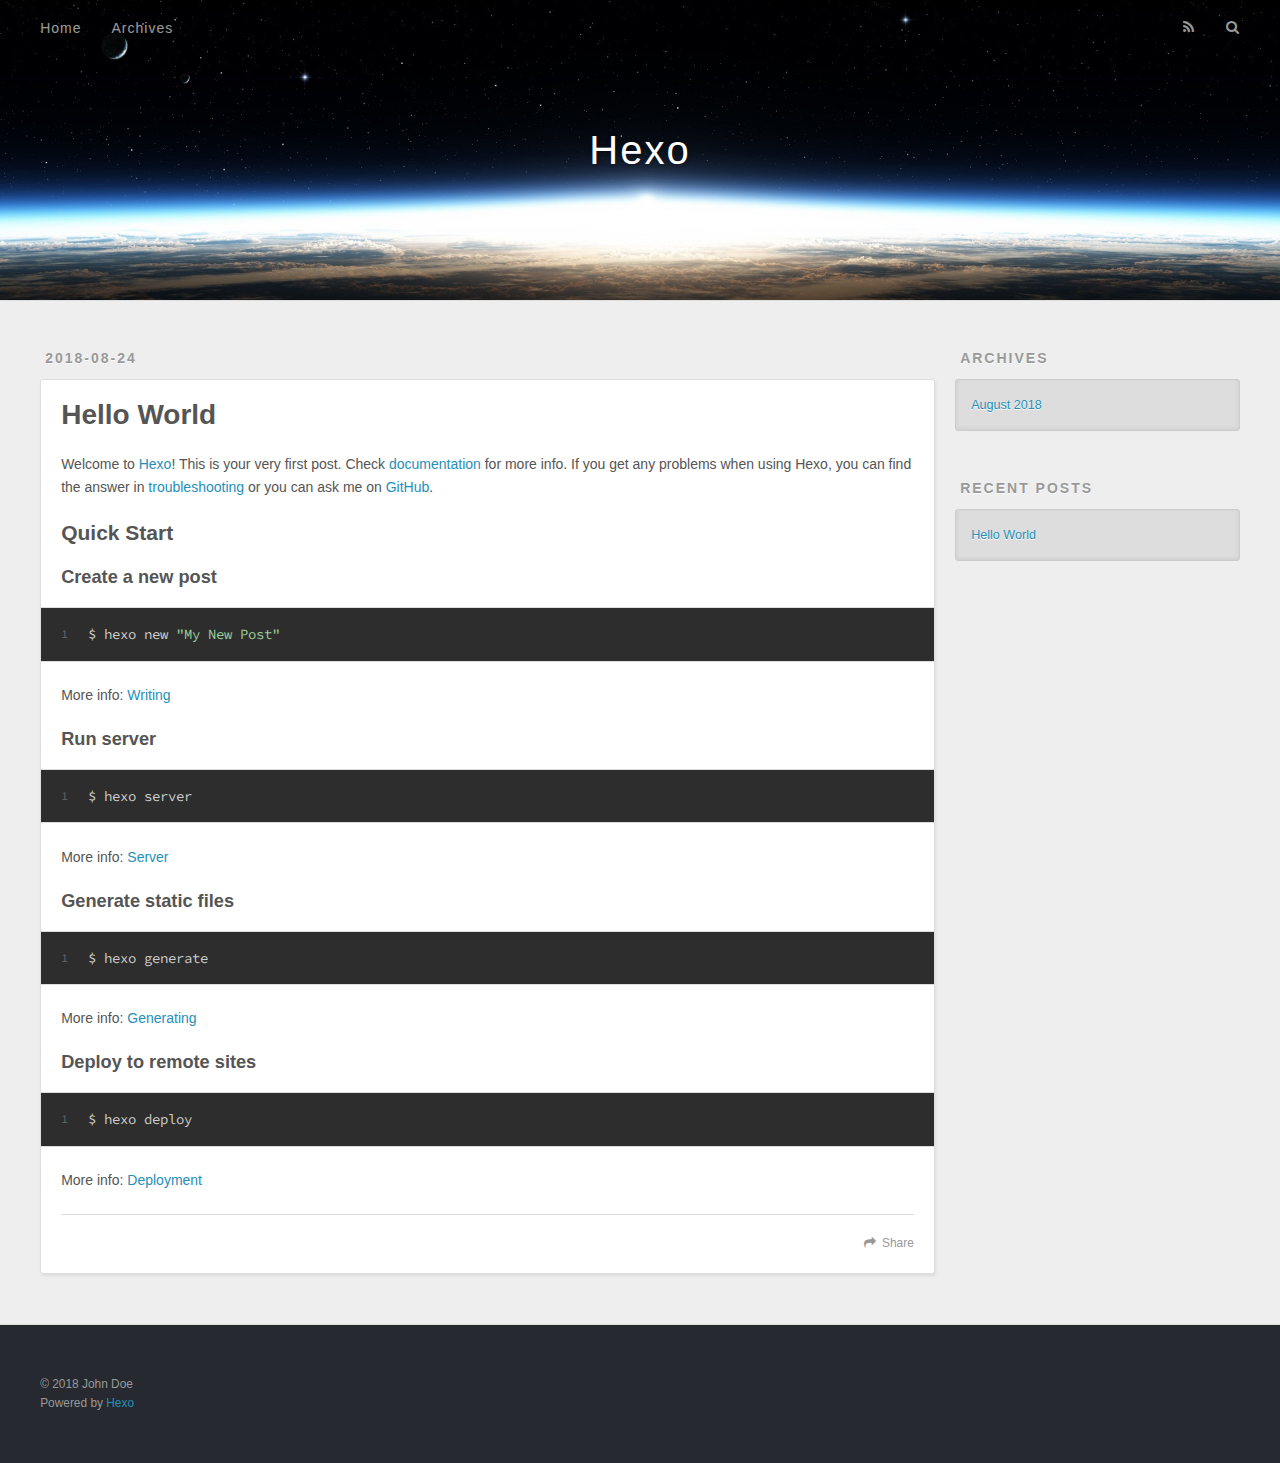
==== index.html @ bb6d3daa "Site updated: 2018-08-24 23:39:15" ====
<!DOCTYPE html>
<html>
<head>
  <meta charset="utf-8">
  

  
  <title>Hexo</title>
  <meta name="viewport" content="width=device-width, initial-scale=1, maximum-scale=1">
  <meta property="og:type" content="website">
<meta property="og:title" content="Hexo">
<meta property="og:url" content="http://yoursite.com/index.html">
<meta property="og:site_name" content="Hexo">
<meta property="og:locale" content="default">
<meta name="twitter:card" content="summary">
<meta name="twitter:title" content="Hexo">
  
    <link rel="alternate" href="/atom.xml" title="Hexo" type="application/atom+xml">
  
  
    <link rel="icon" href="/favicon.png">
  
  
    <link href="//fonts.googleapis.com/css?family=Source+Code+Pro" rel="stylesheet" type="text/css">
  
  <link rel="stylesheet" href="/css/style.css">
</head>

<body>
  <div id="container">
    <div id="wrap">
      <header id="header">
  <div id="banner"></div>
  <div id="header-outer" class="outer">
    <div id="header-title" class="inner">
      <h1 id="logo-wrap">
        <a href="/" id="logo">Hexo</a>
      </h1>
      
    </div>
    <div id="header-inner" class="inner">
      <nav id="main-nav">
        <a id="main-nav-toggle" class="nav-icon"></a>
        
          <a class="main-nav-link" href="/">Home</a>
        
          <a class="main-nav-link" href="/archives">Archives</a>
        
      </nav>
      <nav id="sub-nav">
        
          <a id="nav-rss-link" class="nav-icon" href="/atom.xml" title="RSS Feed"></a>
        
        <a id="nav-search-btn" class="nav-icon" title="Search"></a>
      </nav>
      <div id="search-form-wrap">
        <form action="//google.com/search" method="get" accept-charset="UTF-8" class="search-form"><input type="search" name="q" class="search-form-input" placeholder="Search"><button type="submit" class="search-form-submit">&#xF002;</button><input type="hidden" name="sitesearch" value="http://yoursite.com"></form>
      </div>
    </div>
  </div>
</header>
      <div class="outer">
        <section id="main">
  
    <article id="post-hello-world" class="article article-type-post" itemscope itemprop="blogPost">
  <div class="article-meta">
    <a href="/2018/08/24/hello-world/" class="article-date">
  <time datetime="2018-08-25T03:34:50.000Z" itemprop="datePublished">2018-08-24</time>
</a>
    
  </div>
  <div class="article-inner">
    
    
      <header class="article-header">
        
  
    <h1 itemprop="name">
      <a class="article-title" href="/2018/08/24/hello-world/">Hello World</a>
    </h1>
  

      </header>
    
    <div class="article-entry" itemprop="articleBody">
      
        <p>Welcome to <a href="https://hexo.io/" target="_blank" rel="noopener">Hexo</a>! This is your very first post. Check <a href="https://hexo.io/docs/" target="_blank" rel="noopener">documentation</a> for more info. If you get any problems when using Hexo, you can find the answer in <a href="https://hexo.io/docs/troubleshooting.html" target="_blank" rel="noopener">troubleshooting</a> or you can ask me on <a href="https://github.com/hexojs/hexo/issues" target="_blank" rel="noopener">GitHub</a>.</p>
<h2 id="Quick-Start"><a href="#Quick-Start" class="headerlink" title="Quick Start"></a>Quick Start</h2><h3 id="Create-a-new-post"><a href="#Create-a-new-post" class="headerlink" title="Create a new post"></a>Create a new post</h3><figure class="highlight bash"><table><tr><td class="gutter"><pre><span class="line">1</span><br></pre></td><td class="code"><pre><span class="line">$ hexo new <span class="string">"My New Post"</span></span><br></pre></td></tr></table></figure>
<p>More info: <a href="https://hexo.io/docs/writing.html" target="_blank" rel="noopener">Writing</a></p>
<h3 id="Run-server"><a href="#Run-server" class="headerlink" title="Run server"></a>Run server</h3><figure class="highlight bash"><table><tr><td class="gutter"><pre><span class="line">1</span><br></pre></td><td class="code"><pre><span class="line">$ hexo server</span><br></pre></td></tr></table></figure>
<p>More info: <a href="https://hexo.io/docs/server.html" target="_blank" rel="noopener">Server</a></p>
<h3 id="Generate-static-files"><a href="#Generate-static-files" class="headerlink" title="Generate static files"></a>Generate static files</h3><figure class="highlight bash"><table><tr><td class="gutter"><pre><span class="line">1</span><br></pre></td><td class="code"><pre><span class="line">$ hexo generate</span><br></pre></td></tr></table></figure>
<p>More info: <a href="https://hexo.io/docs/generating.html" target="_blank" rel="noopener">Generating</a></p>
<h3 id="Deploy-to-remote-sites"><a href="#Deploy-to-remote-sites" class="headerlink" title="Deploy to remote sites"></a>Deploy to remote sites</h3><figure class="highlight bash"><table><tr><td class="gutter"><pre><span class="line">1</span><br></pre></td><td class="code"><pre><span class="line">$ hexo deploy</span><br></pre></td></tr></table></figure>
<p>More info: <a href="https://hexo.io/docs/deployment.html" target="_blank" rel="noopener">Deployment</a></p>

      
    </div>
    <footer class="article-footer">
      <a data-url="http://yoursite.com/2018/08/24/hello-world/" data-id="cjl8vie9f0000sivcxlh2sox1" class="article-share-link">Share</a>
      
      
    </footer>
  </div>
  
</article>


  


</section>
        
          <aside id="sidebar">
  
    

  
    

  
    
  
    
  <div class="widget-wrap">
    <h3 class="widget-title">Archives</h3>
    <div class="widget">
      <ul class="archive-list"><li class="archive-list-item"><a class="archive-list-link" href="/archives/2018/08/">August 2018</a></li></ul>
    </div>
  </div>


  
    
  <div class="widget-wrap">
    <h3 class="widget-title">Recent Posts</h3>
    <div class="widget">
      <ul>
        
          <li>
            <a href="/2018/08/24/hello-world/">Hello World</a>
          </li>
        
      </ul>
    </div>
  </div>

  
</aside>
        
      </div>
      <footer id="footer">
  
  <div class="outer">
    <div id="footer-info" class="inner">
      &copy; 2018 John Doe<br>
      Powered by <a href="http://hexo.io/" target="_blank">Hexo</a>
    </div>
  </div>
</footer>
    </div>
    <nav id="mobile-nav">
  
    <a href="/" class="mobile-nav-link">Home</a>
  
    <a href="/archives" class="mobile-nav-link">Archives</a>
  
</nav>
    

<script src="//ajax.googleapis.com/ajax/libs/jquery/2.0.3/jquery.min.js"></script>


  <link rel="stylesheet" href="/fancybox/jquery.fancybox.css">
  <script src="/fancybox/jquery.fancybox.pack.js"></script>


<script src="/js/script.js"></script>



  </div>
</body>
</html>
---- css/style.css ----
body {
  width: 100%;
}
body:before,
body:after {
  content: "";
  display: table;
}
body:after {
  clear: both;
}
html,
body,
div,
span,
applet,
object,
iframe,
h1,
h2,
h3,
h4,
h5,
h6,
p,
blockquote,
pre,
a,
abbr,
acronym,
address,
big,
cite,
code,
del,
dfn,
em,
img,
ins,
kbd,
q,
s,
samp,
small,
strike,
strong,
sub,
sup,
tt,
var,
dl,
dt,
dd,
ol,
ul,
li,
fieldset,
form,
label,
legend,
table,
caption,
tbody,
tfoot,
thead,
tr,
th,
td {
  margin: 0;
  padding: 0;
  border: 0;
  outline: 0;
  font-weight: inherit;
  font-style: inherit;
  font-family: inherit;
  font-size: 100%;
  vertical-align: baseline;
}
body {
  line-height: 1;
  color: #000;
  background: #fff;
}
ol,
ul {
  list-style: none;
}
table {
  border-collapse: separate;
  border-spacing: 0;
  vertical-align: middle;
}
caption,
th,
td {
  text-align: left;
  font-weight: normal;
  vertical-align: middle;
}
a img {
  border: none;
}
input,
button {
  margin: 0;
  padding: 0;
}
input::-moz-focus-inner,
button::-moz-focus-inner {
  border: 0;
  padding: 0;
}
@font-face {
  font-family: FontAwesome;
  font-style: normal;
  font-weight: normal;
  src: url("fonts/fontawesome-webfont.eot?v=#4.0.3");
  src: url("fonts/fontawesome-webfont.eot?#iefix&v=#4.0.3") format("embedded-opentype"), url("fonts/fontawesome-webfont.woff?v=#4.0.3") format("woff"), url("fonts/fontawesome-webfont.ttf?v=#4.0.3") format("truetype"), url("fonts/fontawesome-webfont.svg#fontawesomeregular?v=#4.0.3") format("svg");
}
html,
body,
#container {
  height: 100%;
}
body {
  background: #eee;
  font: 14px -apple-system, BlinkMacSystemFont, "Segoe UI", "Roboto", "Oxygen", "Ubuntu", "Cantarell", "Fira Sans", "Droid Sans", "Helvetica Neue", sans-serif;
  -webkit-text-size-adjust: 100%;
}
.outer {
  max-width: 1220px;
  margin: 0 auto;
  padding: 0 20px;
}
.outer:before,
.outer:after {
  content: "";
  display: table;
}
.outer:after {
  clear: both;
}
.inner {
  display: inline;
  float: left;
  width: 98.33333333333333%;
  margin: 0 0.833333333333333%;
}
.left,
.alignleft {
  float: left;
}
.right,
.alignright {
  float: right;
}
.clear {
  clear: both;
}
#container {
  position: relative;
}
.mobile-nav-on {
  overflow: hidden;
}
#wrap {
  height: 100%;
  width: 100%;
  position: absolute;
  top: 0;
  left: 0;
  -webkit-transition: 0.2s ease-out;
  -moz-transition: 0.2s ease-out;
  -ms-transition: 0.2s ease-out;
  transition: 0.2s ease-out;
  z-index: 1;
  background: #eee;
}
.mobile-nav-on #wrap {
  left: 280px;
}
@media screen and (min-width: 768px) {
  #main {
    display: inline;
    float: left;
    width: 73.33333333333333%;
    margin: 0 0.833333333333333%;
  }
}
.article-date,
.article-category-link,
.archive-year,
.widget-title {
  text-decoration: none;
  text-transform: uppercase;
  letter-spacing: 2px;
  color: #999;
  margin-bottom: 1em;
  margin-left: 5px;
  line-height: 1em;
  text-shadow: 0 1px #fff;
  font-weight: bold;
}
.article-inner,
.archive-article-inner {
  background: #fff;
  -webkit-box-shadow: 1px 2px 3px #ddd;
  box-shadow: 1px 2px 3px #ddd;
  border: 1px solid #ddd;
  border-radius: 3px;
}
.article-entry h1,
.widget h1 {
  font-size: 2em;
}
.article-entry h2,
.widget h2 {
  font-size: 1.5em;
}
.article-entry h3,
.widget h3 {
  font-size: 1.3em;
}
.article-entry h4,
.widget h4 {
  font-size: 1.2em;
}
.article-entry h5,
.widget h5 {
  font-size: 1em;
}
.article-entry h6,
.widget h6 {
  font-size: 1em;
  color: #999;
}
.article-entry hr,
.widget hr {
  border: 1px dashed #ddd;
}
.article-entry strong,
.widget strong {
  font-weight: bold;
}
.article-entry em,
.widget em,
.article-entry cite,
.widget cite {
  font-style: italic;
}
.article-entry sup,
.widget sup,
.article-entry sub,
.widget sub {
  font-size: 0.75em;
  line-height: 0;
  position: relative;
  vertical-align: baseline;
}
.article-entry sup,
.widget sup {
  top: -0.5em;
}
.article-entry sub,
.widget sub {
  bottom: -0.2em;
}
.article-entry small,
.widget small {
  font-size: 0.85em;
}
.article-entry acronym,
.widget acronym,
.article-entry abbr,
.widget abbr {
  border-bottom: 1px dotted;
}
.article-entry ul,
.widget ul,
.article-entry ol,
.widget ol,
.article-entry dl,
.widget dl {
  margin: 0 20px;
  line-height: 1.6em;
}
.article-entry ul ul,
.widget ul ul,
.article-entry ol ul,
.widget ol ul,
.article-entry ul ol,
.widget ul ol,
.article-entry ol ol,
.widget ol ol {
  margin-top: 0;
  margin-bottom: 0;
}
.article-entry ul,
.widget ul {
  list-style: disc;
}
.article-entry ol,
.widget ol {
  list-style: decimal;
}
.article-entry dt,
.widget dt {
  font-weight: bold;
}
#header {
  height: 300px;
  position: relative;
  border-bottom: 1px solid #ddd;
}
#header:before,
#header:after {
  content: "";
  position: absolute;
  left: 0;
  right: 0;
  height: 40px;
}
#header:before {
  top: 0;
  background: -webkit-linear-gradient(rgba(0,0,0,0.2), transparent);
  background: -moz-linear-gradient(rgba(0,0,0,0.2), transparent);
  background: -ms-linear-gradient(rgba(0,0,0,0.2), transparent);
  background: linear-gradient(rgba(0,0,0,0.2), transparent);
}
#header:after {
  bottom: 0;
  background: -webkit-linear-gradient(transparent, rgba(0,0,0,0.2));
  background: -moz-linear-gradient(transparent, rgba(0,0,0,0.2));
  background: -ms-linear-gradient(transparent, rgba(0,0,0,0.2));
  background: linear-gradient(transparent, rgba(0,0,0,0.2));
}
#header-outer {
  height: 100%;
  position: relative;
}
#header-inner {
  position: relative;
  overflow: hidden;
}
#banner {
  position: absolute;
  top: 0;
  left: 0;
  width: 100%;
  height: 100%;
  background: url("images/banner.jpg") center #000;
  -webkit-background-size: cover;
  -moz-background-size: cover;
  background-size: cover;
  z-index: -1;
}
#header-title {
  text-align: center;
  height: 40px;
  position: absolute;
  top: 50%;
  left: 0;
  margin-top: -20px;
}
#logo,
#subtitle {
  text-decoration: none;
  color: #fff;
  font-weight: 300;
  text-shadow: 0 1px 4px rgba(0,0,0,0.3);
}
#logo {
  font-size: 40px;
  line-height: 40px;
  letter-spacing: 2px;
}
#subtitle {
  font-size: 16px;
  line-height: 16px;
  letter-spacing: 1px;
}
#subtitle-wrap {
  margin-top: 16px;
}
#main-nav {
  float: left;
  margin-left: -15px;
}
.nav-icon,
.main-nav-link {
  float: left;
  color: #fff;
  opacity: 0.6;
  text-decoration: none;
  text-shadow: 0 1px rgba(0,0,0,0.2);
  -webkit-transition: opacity 0.2s;
  -moz-transition: opacity 0.2s;
  -ms-transition: opacity 0.2s;
  transition: opacity 0.2s;
  display: block;
  padding: 20px 15px;
}
.nav-icon:hover,
.main-nav-link:hover {
  opacity: 1;
}
.nav-icon {
  font-family: FontAwesome;
  text-align: center;
  font-size: 14px;
  width: 14px;
  height: 14px;
  padding: 20px 15px;
  position: relative;
  cursor: pointer;
}
.main-nav-link {
  font-weight: 300;
  letter-spacing: 1px;
}
@media screen and (max-width: 479px) {
  .main-nav-link {
    display: none;
  }
}
#main-nav-toggle {
  display: none;
}
#main-nav-toggle:before {
  content: "\f0c9";
}
@media screen and (max-width: 479px) {
  #main-nav-toggle {
    display: block;
  }
}
#sub-nav {
  float: right;
  margin-right: -15px;
}
#nav-rss-link:before {
  content: "\f09e";
}
#nav-search-btn:before {
  content: "\f002";
}
#search-form-wrap {
  position: absolute;
  top: 15px;
  width: 150px;
  height: 30px;
  right: -150px;
  opacity: 0;
  -webkit-transition: 0.2s ease-out;
  -moz-transition: 0.2s ease-out;
  -ms-transition: 0.2s ease-out;
  transition: 0.2s ease-out;
}
#search-form-wrap.on {
  opacity: 1;
  right: 0;
}
@media screen and (max-width: 479px) {
  #search-form-wrap {
    width: 100%;
    right: -100%;
  }
}
.search-form {
  position: absolute;
  top: 0;
  left: 0;
  right: 0;
  background: #fff;
  padding: 5px 15px;
  border-radius: 15px;
  -webkit-box-shadow: 0 0 10px rgba(0,0,0,0.3);
  box-shadow: 0 0 10px rgba(0,0,0,0.3);
}
.search-form-input {
  border: none;
  background: none;
  color: #555;
  width: 100%;
  font: 13px -apple-system, BlinkMacSystemFont, "Segoe UI", "Roboto", "Oxygen", "Ubuntu", "Cantarell", "Fira Sans", "Droid Sans", "Helvetica Neue", sans-serif;
  outline: none;
}
.search-form-input::-webkit-search-results-decoration,
.search-form-input::-webkit-search-cancel-button {
  -webkit-appearance: none;
}
.search-form-submit {
  position: absolute;
  top: 50%;
  right: 10px;
  margin-top: -7px;
  font: 13px FontAwesome;
  border: none;
  background: none;
  color: #bbb;
  cursor: pointer;
}
.search-form-submit:hover,
.search-form-submit:focus {
  color: #777;
}
.article {
  margin: 50px 0;
}
.article-inner {
  overflow: hidden;
}
.article-meta:before,
.article-meta:after {
  content: "";
  display: table;
}
.article-meta:after {
  clear: both;
}
.article-date {
  float: left;
}
.article-category {
  float: left;
  line-height: 1em;
  color: #ccc;
  text-shadow: 0 1px #fff;
  margin-left: 8px;
}
.article-category:before {
  content: "\2022";
}
.article-category-link {
  margin: 0 12px 1em;
}
.article-header {
  padding: 20px 20px 0;
}
.article-title {
  text-decoration: none;
  font-size: 2em;
  font-weight: bold;
  color: #555;
  line-height: 1.1em;
  -webkit-transition: color 0.2s;
  -moz-transition: color 0.2s;
  -ms-transition: color 0.2s;
  transition: color 0.2s;
}
a.article-title:hover {
  color: #258fb8;
}
.article-entry {
  color: #555;
  padding: 0 20px;
}
.article-entry:before,
.article-entry:after {
  content: "";
  display: table;
}
.article-entry:after {
  clear: both;
}
.article-entry p,
.article-entry table {
  line-height: 1.6em;
  margin: 1.6em 0;
}
.article-entry h1,
.article-entry h2,
.article-entry h3,
.article-entry h4,
.article-entry h5,
.article-entry h6 {
  font-weight: bold;
}
.article-entry h1,
.article-entry h2,
.article-entry h3,
.article-entry h4,
.article-entry h5,
.article-entry h6 {
  line-height: 1.1em;
  margin: 1.1em 0;
}
.article-entry a {
  color: #258fb8;
  text-decoration: none;
}
.article-entry a:hover {
  text-decoration: underline;
}
.article-entry ul,
.article-entry ol,
.article-entry dl {
  margin-top: 1.6em;
  margin-bottom: 1.6em;
}
.article-entry img,
.article-entry video {
  max-width: 100%;
  height: auto;
  display: block;
  margin: auto;
}
.article-entry iframe {
  border: none;
}
.article-entry table {
  width: 100%;
  border-collapse: collapse;
  border-spacing: 0;
}
.article-entry th {
  font-weight: bold;
  border-bottom: 3px solid #ddd;
  padding-bottom: 0.5em;
}
.article-entry td {
  border-bottom: 1px solid #ddd;
  padding: 10px 0;
}
.article-entry blockquote {
  font-family: Georgia, "Times New Roman", serif;
  font-size: 1.4em;
  margin: 1.6em 20px;
  text-align: center;
}
.article-entry blockquote footer {
  font-size: 14px;
  margin: 1.6em 0;
  font-family: -apple-system, BlinkMacSystemFont, "Segoe UI", "Roboto", "Oxygen", "Ubuntu", "Cantarell", "Fira Sans", "Droid Sans", "Helvetica Neue", sans-serif;
}
.article-entry blockquote footer cite:before {
  content: "—";
  padding: 0 0.5em;
}
.article-entry .pullquote {
  text-align: left;
  width: 45%;
  margin: 0;
}
.article-entry .pullquote.left {
  margin-left: 0.5em;
  margin-right: 1em;
}
.article-entry .pullquote.right {
  margin-right: 0.5em;
  margin-left: 1em;
}
.article-entry .caption {
  color: #999;
  display: block;
  font-size: 0.9em;
  margin-top: 0.5em;
  position: relative;
  text-align: center;
}
.article-entry .video-container {
  position: relative;
  padding-top: 56.25%;
  height: 0;
  overflow: hidden;
}
.article-entry .video-container iframe,
.article-entry .video-container object,
.article-entry .video-container embed {
  position: absolute;
  top: 0;
  left: 0;
  width: 100%;
  height: 100%;
  margin-top: 0;
}
.article-more-link a {
  display: inline-block;
  line-height: 1em;
  padding: 6px 15px;
  border-radius: 15px;
  background: #eee;
  color: #999;
  text-shadow: 0 1px #fff;
  text-decoration: none;
}
.article-more-link a:hover {
  background: #258fb8;
  color: #fff;
  text-decoration: none;
  text-shadow: 0 1px #1e7293;
}
.article-footer {
  font-size: 0.85em;
  line-height: 1.6em;
  border-top: 1px solid #ddd;
  padding-top: 1.6em;
  margin: 0 20px 20px;
}
.article-footer:before,
.article-footer:after {
  content: "";
  display: table;
}
.article-footer:after {
  clear: both;
}
.article-footer a {
  color: #999;
  text-decoration: none;
}
.article-footer a:hover {
  color: #555;
}
.article-tag-list-item {
  float: left;
  margin-right: 10px;
}
.article-tag-list-link:before {
  content: "#";
}
.article-comment-link {
  float: right;
}
.article-comment-link:before {
  content: "\f075";
  font-family: FontAwesome;
  padding-right: 8px;
}
.article-share-link {
  cursor: pointer;
  float: right;
  margin-left: 20px;
}
.article-share-link:before {
  content: "\f064";
  font-family: FontAwesome;
  padding-right: 6px;
}
#article-nav {
  position: relative;
}
#article-nav:before,
#article-nav:after {
  content: "";
  display: table;
}
#article-nav:after {
  clear: both;
}
@media screen and (min-width: 768px) {
  #article-nav {
    margin: 50px 0;
  }
  #article-nav:before {
    width: 8px;
    height: 8px;
    position: absolute;
    top: 50%;
    left: 50%;
    margin-top: -4px;
    margin-left: -4px;
    content: "";
    border-radius: 50%;
    background: #ddd;
    -webkit-box-shadow: 0 1px 2px #fff;
    box-shadow: 0 1px 2px #fff;
  }
}
.article-nav-link-wrap {
  text-decoration: none;
  text-shadow: 0 1px #fff;
  color: #999;
  -webkit-box-sizing: border-box;
  -moz-box-sizing: border-box;
  box-sizing: border-box;
  margin-top: 50px;
  text-align: center;
  display: block;
}
.article-nav-link-wrap:hover {
  color: #555;
}
@media screen and (min-width: 768px) {
  .article-nav-link-wrap {
    width: 50%;
    margin-top: 0;
  }
}
@media screen and (min-width: 768px) {
  #article-nav-newer {
    float: left;
    text-align: right;
    padding-right: 20px;
  }
}
@media screen and (min-width: 768px) {
  #article-nav-older {
    float: right;
    text-align: left;
    padding-left: 20px;
  }
}
.article-nav-caption {
  text-transform: uppercase;
  letter-spacing: 2px;
  color: #ddd;
  line-height: 1em;
  font-weight: bold;
}
#article-nav-newer .article-nav-caption {
  margin-right: -2px;
}
.article-nav-title {
  font-size: 0.85em;
  line-height: 1.6em;
  margin-top: 0.5em;
}
.article-share-box {
  position: absolute;
  display: none;
  background: #fff;
  -webkit-box-shadow: 1px 2px 10px rgba(0,0,0,0.2);
  box-shadow: 1px 2px 10px rgba(0,0,0,0.2);
  border-radius: 3px;
  margin-left: -145px;
  overflow: hidden;
  z-index: 1;
}
.article-share-box.on {
  display: block;
}
.article-share-input {
  width: 100%;
  background: none;
  -webkit-box-sizing: border-box;
  -moz-box-sizing: border-box;
  box-sizing: border-box;
  font: 14px -apple-system, BlinkMacSystemFont, "Segoe UI", "Roboto", "Oxygen", "Ubuntu", "Cantarell", "Fira Sans", "Droid Sans", "Helvetica Neue", sans-serif;
  padding: 0 15px;
  color: #555;
  outline: none;
  border: 1px solid #ddd;
  border-radius: 3px 3px 0 0;
  height: 36px;
  line-height: 36px;
}
.article-share-links {
  background: #eee;
}
.article-share-links:before,
.article-share-links:after {
  content: "";
  display: table;
}
.article-share-links:after {
  clear: both;
}
.article-share-twitter,
.article-share-facebook,
.article-share-pinterest,
.article-share-google {
  width: 50px;
  height: 36px;
  display: block;
  float: left;
  position: relative;
  color: #999;
  text-shadow: 0 1px #fff;
}
.article-share-twitter:before,
.article-share-facebook:before,
.article-share-pinterest:before,
.article-share-google:before {
  font-size: 20px;
  font-family: FontAwesome;
  width: 20px;
  height: 20px;
  position: absolute;
  top: 50%;
  left: 50%;
  margin-top: -10px;
  margin-left: -10px;
  text-align: center;
}
.article-share-twitter:hover,
.article-share-facebook:hover,
.article-share-pinterest:hover,
.article-share-google:hover {
  color: #fff;
}
.article-share-twitter:before {
  content: "\f099";
}
.article-share-twitter:hover {
  background: #00aced;
  text-shadow: 0 1px #008abe;
}
.article-share-facebook:before {
  content: "\f09a";
}
.article-share-facebook:hover {
  background: #3b5998;
  text-shadow: 0 1px #2f477a;
}
.article-share-pinterest:before {
  content: "\f0d2";
}
.article-share-pinterest:hover {
  background: #cb2027;
  text-shadow: 0 1px #a21a1f;
}
.article-share-google:before {
  content: "\f0d5";
}
.article-share-google:hover {
  background: #dd4b39;
  text-shadow: 0 1px #be3221;
}
.article-gallery {
  background: #000;
  position: relative;
}
.article-gallery-photos {
  position: relative;
  overflow: hidden;
}
.article-gallery-img {
  display: none;
  max-width: 100%;
}
.article-gallery-img:first-child {
  display: block;
}
.article-gallery-img.loaded {
  position: absolute;
  display: block;
}
.article-gallery-img img {
  display: block;
  max-width: 100%;
  margin: 0 auto;
}
#comments {
  background: #fff;
  -webkit-box-shadow: 1px 2px 3px #ddd;
  box-shadow: 1px 2px 3px #ddd;
  padding: 20px;
  border: 1px solid #ddd;
  border-radius: 3px;
  margin: 50px 0;
}
#comments a {
  color: #258fb8;
}
.archives-wrap {
  margin: 50px 0;
}
.archives:before,
.archives:after {
  content: "";
  display: table;
}
.archives:after {
  clear: both;
}
.archive-year-wrap {
  margin-bottom: 1em;
}
.archives {
  -webkit-column-gap: 10px;
  -moz-column-gap: 10px;
  column-gap: 10px;
}
@media screen and (min-width: 480px) and (max-width: 767px) {
  .archives {
    -webkit-column-count: 2;
    -moz-column-count: 2;
    column-count: 2;
  }
}
@media screen and (min-width: 768px) {
  .archives {
    -webkit-column-count: 3;
    -moz-column-count: 3;
    column-count: 3;
  }
}
.archive-article {
  -webkit-column-break-inside: avoid;
  page-break-inside: avoid;
  overflow: hidden;
  break-inside: avoid-column;
}
.archive-article-inner {
  padding: 10px;
  margin-bottom: 15px;
}
.archive-article-title {
  text-decoration: none;
  font-weight: bold;
  color: #555;
  -webkit-transition: color 0.2s;
  -moz-transition: color 0.2s;
  -ms-transition: color 0.2s;
  transition: color 0.2s;
  line-height: 1.6em;
}
.archive-article-title:hover {
  color: #258fb8;
}
.archive-article-footer {
  margin-top: 1em;
}
.archive-article-date {
  color: #999;
  text-decoration: none;
  font-size: 0.85em;
  line-height: 1em;
  margin-bottom: 0.5em;
  display: block;
}
#page-nav {
  margin: 50px auto;
  background: #fff;
  -webkit-box-shadow: 1px 2px 3px #ddd;
  box-shadow: 1px 2px 3px #ddd;
  border: 1px solid #ddd;
  border-radius: 3px;
  text-align: center;
  color: #999;
  overflow: hidden;
}
#page-nav:before,
#page-nav:after {
  content: "";
  display: table;
}
#page-nav:after {
  clear: both;
}
#page-nav a,
#page-nav span {
  padding: 10px 20px;
  line-height: 1;
  height: 2ex;
}
#page-nav a {
  color: #999;
  text-decoration: none;
}
#page-nav a:hover {
  background: #999;
  color: #fff;
}
#page-nav .prev {
  float: left;
}
#page-nav .next {
  float: right;
}
#page-nav .page-number {
  display: inline-block;
}
@media screen and (max-width: 479px) {
  #page-nav .page-number {
    display: none;
  }
}
#page-nav .current {
  color: #555;
  font-weight: bold;
}
#page-nav .space {
  color: #ddd;
}
#footer {
  background: #262a30;
  padding: 50px 0;
  border-top: 1px solid #ddd;
  color: #999;
}
#footer a {
  color: #258fb8;
  text-decoration: none;
}
#footer a:hover {
  text-decoration: underline;
}
#footer-info {
  line-height: 1.6em;
  font-size: 0.85em;
}
.article-entry pre,
.article-entry .highlight {
  background: #2d2d2d;
  margin: 0 -20px;
  padding: 15px 20px;
  border-style: solid;
  border-color: #ddd;
  border-width: 1px 0;
  overflow: auto;
  color: #ccc;
  line-height: 22.400000000000002px;
}
.article-entry .highlight .gutter pre,
.article-entry .gist .gist-file .gist-data .line-numbers {
  color: #666;
  font-size: 0.85em;
}
.article-entry pre,
.article-entry code {
  font-family: "Source Code Pro", Consolas, Monaco, Menlo, Consolas, monospace;
}
.article-entry code {
  background: #eee;
  text-shadow: 0 1px #fff;
  padding: 0 0.3em;
}
.article-entry pre code {
  background: none;
  text-shadow: none;
  padding: 0;
}
.article-entry .highlight pre {
  border: none;
  margin: 0;
  padding: 0;
}
.article-entry .highlight table {
  margin: 0;
  width: auto;
}
.article-entry .highlight td {
  border: none;
  padding: 0;
}
.article-entry .highlight figcaption {
  font-size: 0.85em;
  color: #999;
  line-height: 1em;
  margin-bottom: 1em;
}
.article-entry .highlight figcaption:before,
.article-entry .highlight figcaption:after {
  content: "";
  display: table;
}
.article-entry .highlight figcaption:after {
  clear: both;
}
.article-entry .highlight figcaption a {
  float: right;
}
.article-entry .highlight .gutter pre {
  text-align: right;
  padding-right: 20px;
}
.article-entry .highlight .line {
  height: 22.400000000000002px;
}
.article-entry .highlight .line.marked {
  background: #515151;
}
.article-entry .gist {
  margin: 0 -20px;
  border-style: solid;
  border-color: #ddd;
  border-width: 1px 0;
  background: #2d2d2d;
  padding: 15px 20px 15px 0;
}
.article-entry .gist .gist-file {
  border: none;
  font-family: "Source Code Pro", Consolas, Monaco, Menlo, Consolas, monospace;
  margin: 0;
}
.article-entry .gist .gist-file .gist-data {
  background: none;
  border: none;
}
.article-entry .gist .gist-file .gist-data .line-numbers {
  background: none;
  border: none;
  padding: 0 20px 0 0;
}
.article-entry .gist .gist-file .gist-data .line-data {
  padding: 0 !important;
}
.article-entry .gist .gist-file .highlight {
  margin: 0;
  padding: 0;
  border: none;
}
.article-entry .gist .gist-file .gist-meta {
  background: #2d2d2d;
  color: #999;
  font: 0.85em -apple-system, BlinkMacSystemFont, "Segoe UI", "Roboto", "Oxygen", "Ubuntu", "Cantarell", "Fira Sans", "Droid Sans", "Helvetica Neue", sans-serif;
  text-shadow: 0 0;
  padding: 0;
  margin-top: 1em;
  margin-left: 20px;
}
.article-entry .gist .gist-file .gist-meta a {
  color: #258fb8;
  font-weight: normal;
}
.article-entry .gist .gist-file .gist-meta a:hover {
  text-decoration: underline;
}
pre .comment,
pre .title {
  color: #999;
}
pre .variable,
pre .attribute,
pre .tag,
pre .regexp,
pre .ruby .constant,
pre .xml .tag .title,
pre .xml .pi,
pre .xml .doctype,
pre .html .doctype,
pre .css .id,
pre .css .class,
pre .css .pseudo {
  color: #f2777a;
}
pre .number,
pre .preprocessor,
pre .built_in,
pre .literal,
pre .params,
pre .constant {
  color: #f99157;
}
pre .class,
pre .ruby .class .title,
pre .css .rules .attribute {
  color: #9c9;
}
pre .string,
pre .value,
pre .inheritance,
pre .header,
pre .ruby .symbol,
pre .xml .cdata {
  color: #9c9;
}
pre .css .hexcolor {
  color: #6cc;
}
pre .function,
pre .python .decorator,
pre .python .title,
pre .ruby .function .title,
pre .ruby .title .keyword,
pre .perl .sub,
pre .javascript .title,
pre .coffeescript .title {
  color: #69c;
}
pre .keyword,
pre .javascript .function {
  color: #c9c;
}
@media screen and (max-width: 479px) {
  #mobile-nav {
    position: absolute;
    top: 0;
    left: 0;
    width: 280px;
    height: 100%;
    background: #191919;
    border-right: 1px solid #fff;
  }
}
@media screen and (max-width: 479px) {
  .mobile-nav-link {
    display: block;
    color: #999;
    text-decoration: none;
    padding: 15px 20px;
    font-weight: bold;
  }
  .mobile-nav-link:hover {
    color: #fff;
  }
}
@media screen and (min-width: 768px) {
  #sidebar {
    display: inline;
    float: left;
    width: 23.333333333333332%;
    margin: 0 0.833333333333333%;
  }
}
.widget-wrap {
  margin: 50px 0;
}
.widget {
  color: #777;
  text-shadow: 0 1px #fff;
  background: #ddd;
  -webkit-box-shadow: 0 -1px 4px #ccc inset;
  box-shadow: 0 -1px 4px #ccc inset;
  border: 1px solid #ccc;
  padding: 15px;
  border-radius: 3px;
}
.widget a {
  color: #258fb8;
  text-decoration: none;
}
.widget a:hover {
  text-decoration: underline;
}
.widget ul ul,
.widget ol ul,
.widget dl ul,
.widget ul ol,
.widget ol ol,
.widget dl ol,
.widget ul dl,
.widget ol dl,
.widget dl dl {
  margin-left: 15px;
  list-style: disc;
}
.widget {
  line-height: 1.6em;
  word-wrap: break-word;
  font-size: 0.9em;
}
.widget ul,
.widget ol {
  list-style: none;
  margin: 0;
}
.widget ul ul,
.widget ol ul,
.widget ul ol,
.widget ol ol {
  margin: 0 20px;
}
.widget ul ul,
.widget ol ul {
  list-style: disc;
}
.widget ul ol,
.widget ol ol {
  list-style: decimal;
}
.category-list-count,
.tag-list-count,
.archive-list-count {
  padding-left: 5px;
  color: #999;
  font-size: 0.85em;
}
.category-list-count:before,
.tag-list-count:before,
.archive-list-count:before {
  content: "(";
}
.category-list-count:after,
.tag-list-count:after,
.archive-list-count:after {
  content: ")";
}
.tagcloud a {
  margin-right: 5px;
  display: inline-block;
}
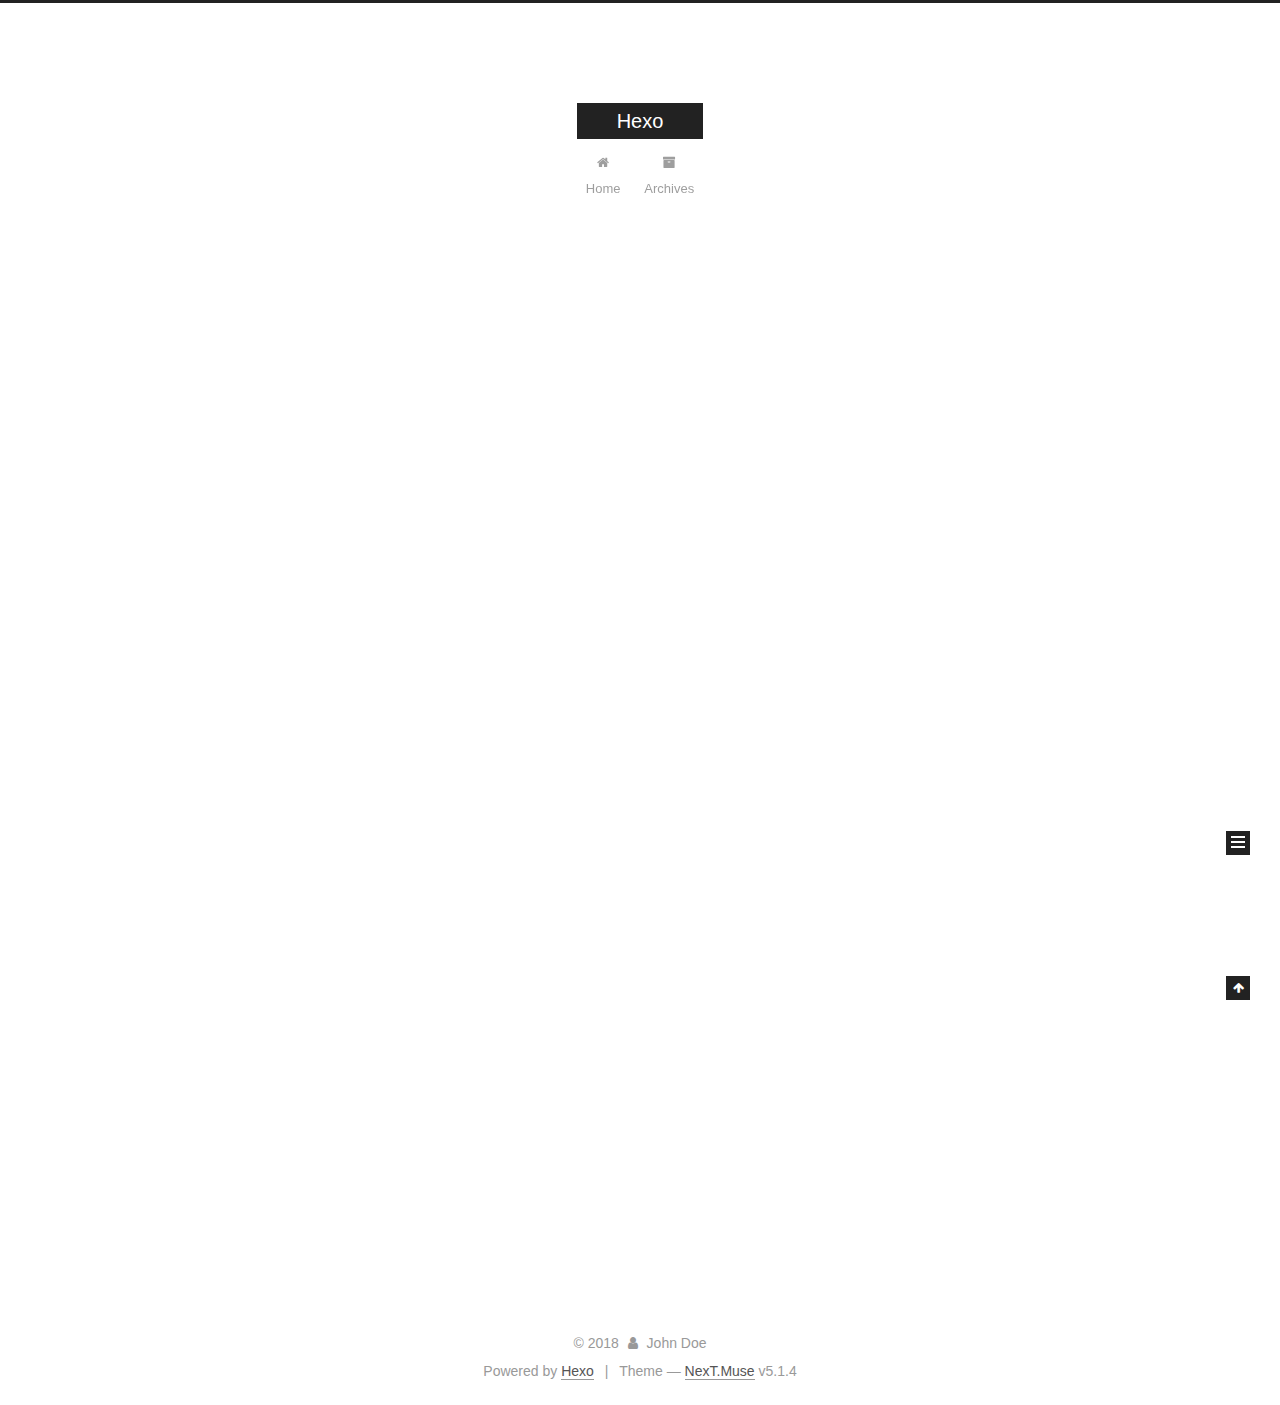
==== commit c8cf477d: "Site updated: 2018-08-25 00:16:37" ====
--- a/index.html
+++ b/index.html
@@ -1,90 +1,306 @@
 <!DOCTYPE html>
-<html>
+
+
+
+  
+
+
+<html class="theme-next muse use-motion" lang="">
 <head>
-  <meta charset="utf-8">
-  
-
-  
-  <title>Hexo</title>
-  <meta name="viewport" content="width=device-width, initial-scale=1, maximum-scale=1">
-  <meta property="og:type" content="website">
+  <meta charset="UTF-8"/>
+<meta http-equiv="X-UA-Compatible" content="IE=edge" />
+<meta name="viewport" content="width=device-width, initial-scale=1, maximum-scale=1"/>
+<meta name="theme-color" content="#222">
+
+
+
+
+
+
+
+
+
+<meta http-equiv="Cache-Control" content="no-transform" />
+<meta http-equiv="Cache-Control" content="no-siteapp" />
+
+
+
+
+
+
+
+
+
+
+
+
+
+
+
+
+  
+  
+  <link href="/lib/fancybox/source/jquery.fancybox.css?v=2.1.5" rel="stylesheet" type="text/css" />
+
+
+
+
+
+
+
+<link href="/lib/font-awesome/css/font-awesome.min.css?v=4.6.2" rel="stylesheet" type="text/css" />
+
+<link href="/css/main.css?v=5.1.4" rel="stylesheet" type="text/css" />
+
+
+  <link rel="apple-touch-icon" sizes="180x180" href="/images/apple-touch-icon-next.png?v=5.1.4">
+
+
+  <link rel="icon" type="image/png" sizes="32x32" href="/images/favicon-32x32-next.png?v=5.1.4">
+
+
+  <link rel="icon" type="image/png" sizes="16x16" href="/images/favicon-16x16-next.png?v=5.1.4">
+
+
+  <link rel="mask-icon" href="/images/logo.svg?v=5.1.4" color="#222">
+
+
+
+
+
+  <meta name="keywords" content="Hexo, NexT" />
+
+
+
+
+
+
+
+
+
+
+<meta property="og:type" content="website">
 <meta property="og:title" content="Hexo">
 <meta property="og:url" content="http://yoursite.com/index.html">
 <meta property="og:site_name" content="Hexo">
 <meta property="og:locale" content="default">
 <meta name="twitter:card" content="summary">
 <meta name="twitter:title" content="Hexo">
-  
-    <link rel="alternate" href="/atom.xml" title="Hexo" type="application/atom+xml">
-  
-  
-    <link rel="icon" href="/favicon.png">
-  
-  
-    <link href="//fonts.googleapis.com/css?family=Source+Code+Pro" rel="stylesheet" type="text/css">
-  
-  <link rel="stylesheet" href="/css/style.css">
+
+
+
+<script type="text/javascript" id="hexo.configurations">
+  var NexT = window.NexT || {};
+  var CONFIG = {
+    root: '/',
+    scheme: 'Muse',
+    version: '5.1.4',
+    sidebar: {"position":"left","display":"post","offset":12,"b2t":false,"scrollpercent":false,"onmobile":false},
+    fancybox: true,
+    tabs: true,
+    motion: {"enable":true,"async":false,"transition":{"post_block":"fadeIn","post_header":"slideDownIn","post_body":"slideDownIn","coll_header":"slideLeftIn","sidebar":"slideUpIn"}},
+    duoshuo: {
+      userId: '0',
+      author: 'Author'
+    },
+    algolia: {
+      applicationID: '',
+      apiKey: '',
+      indexName: '',
+      hits: {"per_page":10},
+      labels: {"input_placeholder":"Search for Posts","hits_empty":"We didn't find any results for the search: ${query}","hits_stats":"${hits} results found in ${time} ms"}
+    }
+  };
+</script>
+
+
+
+  <link rel="canonical" href="http://yoursite.com/"/>
+
+
+
+
+
+  <title>Hexo</title>
+  
+
+
+
+
+
+
+
+
 </head>
 
-<body>
-  <div id="container">
-    <div id="wrap">
-      <header id="header">
-  <div id="banner"></div>
-  <div id="header-outer" class="outer">
-    <div id="header-title" class="inner">
-      <h1 id="logo-wrap">
-        <a href="/" id="logo">Hexo</a>
-      </h1>
-      
+<body itemscope itemtype="http://schema.org/WebPage" lang="default">
+
+  
+  
+    
+  
+
+  <div class="container sidebar-position-left 
+  page-home">
+    <div class="headband"></div>
+
+    <header id="header" class="header" itemscope itemtype="http://schema.org/WPHeader">
+      <div class="header-inner"><div class="site-brand-wrapper">
+  <div class="site-meta ">
+    
+
+    <div class="custom-logo-site-title">
+      <a href="/"  class="brand" rel="start">
+        <span class="logo-line-before"><i></i></span>
+        <span class="site-title">Hexo</span>
+        <span class="logo-line-after"><i></i></span>
+      </a>
     </div>
-    <div id="header-inner" class="inner">
-      <nav id="main-nav">
-        <a id="main-nav-toggle" class="nav-icon"></a>
-        
-          <a class="main-nav-link" href="/">Home</a>
-        
-          <a class="main-nav-link" href="/archives">Archives</a>
-        
-      </nav>
-      <nav id="sub-nav">
-        
-          <a id="nav-rss-link" class="nav-icon" href="/atom.xml" title="RSS Feed"></a>
-        
-        <a id="nav-search-btn" class="nav-icon" title="Search"></a>
-      </nav>
-      <div id="search-form-wrap">
-        <form action="//google.com/search" method="get" accept-charset="UTF-8" class="search-form"><input type="search" name="q" class="search-form-input" placeholder="Search"><button type="submit" class="search-form-submit">&#xF002;</button><input type="hidden" name="sitesearch" value="http://yoursite.com"></form>
-      </div>
-    </div>
+      
+        <p class="site-subtitle"></p>
+      
   </div>
-</header>
-      <div class="outer">
-        <section id="main">
-  
-    <article id="post-hello-world" class="article article-type-post" itemscope itemprop="blogPost">
-  <div class="article-meta">
-    <a href="/2018/08/24/hello-world/" class="article-date">
-  <time datetime="2018-08-25T03:34:50.000Z" itemprop="datePublished">2018-08-24</time>
-</a>
-    
+
+  <div class="site-nav-toggle">
+    <button>
+      <span class="btn-bar"></span>
+      <span class="btn-bar"></span>
+      <span class="btn-bar"></span>
+    </button>
   </div>
-  <div class="article-inner">
-    
-    
-      <header class="article-header">
-        
-  
-    <h1 itemprop="name">
-      <a class="article-title" href="/2018/08/24/hello-world/">Hello World</a>
-    </h1>
-  
-
+</div>
+
+<nav class="site-nav">
+  
+
+  
+    <ul id="menu" class="menu">
+      
+        
+        <li class="menu-item menu-item-home">
+          <a href="/" rel="section">
+            
+              <i class="menu-item-icon fa fa-fw fa-home"></i> <br />
+            
+            Home
+          </a>
+        </li>
+      
+        
+        <li class="menu-item menu-item-archives">
+          <a href="/archives/" rel="section">
+            
+              <i class="menu-item-icon fa fa-fw fa-archive"></i> <br />
+            
+            Archives
+          </a>
+        </li>
+      
+
+      
+    </ul>
+  
+
+  
+</nav>
+
+
+
+ </div>
+    </header>
+
+    <main id="main" class="main">
+      <div class="main-inner">
+        <div class="content-wrap">
+          <div id="content" class="content">
+            
+  <section id="posts" class="posts-expand">
+    
+      
+
+  
+
+  
+  
+  
+
+  <article class="post post-type-normal" itemscope itemtype="http://schema.org/Article">
+  
+  
+  
+  <div class="post-block">
+    <link itemprop="mainEntityOfPage" href="http://yoursite.com/2018/08/24/hello-world/">
+
+    <span hidden itemprop="author" itemscope itemtype="http://schema.org/Person">
+      <meta itemprop="name" content="John Doe">
+      <meta itemprop="description" content="">
+      <meta itemprop="image" content="/images/avatar.gif">
+    </span>
+
+    <span hidden itemprop="publisher" itemscope itemtype="http://schema.org/Organization">
+      <meta itemprop="name" content="Hexo">
+    </span>
+
+    
+      <header class="post-header">
+
+        
+        
+          <h1 class="post-title" itemprop="name headline">
+                
+                <a class="post-title-link" href="/2018/08/24/hello-world/" itemprop="url">Hello World</a></h1>
+        
+
+        <div class="post-meta">
+          <span class="post-time">
+            
+              <span class="post-meta-item-icon">
+                <i class="fa fa-calendar-o"></i>
+              </span>
+              
+                <span class="post-meta-item-text">Posted on</span>
+              
+              <time title="Post created" itemprop="dateCreated datePublished" datetime="2018-08-24T23:34:50-04:00">
+                2018-08-24
+              </time>
+            
+
+            
+
+            
+          </span>
+
+          
+
+          
+            
+          
+
+          
+          
+
+          
+
+          
+
+          
+
+        </div>
       </header>
     
-    <div class="article-entry" itemprop="articleBody">
-      
-        <p>Welcome to <a href="https://hexo.io/" target="_blank" rel="noopener">Hexo</a>! This is your very first post. Check <a href="https://hexo.io/docs/" target="_blank" rel="noopener">documentation</a> for more info. If you get any problems when using Hexo, you can find the answer in <a href="https://hexo.io/docs/troubleshooting.html" target="_blank" rel="noopener">troubleshooting</a> or you can ask me on <a href="https://github.com/hexojs/hexo/issues" target="_blank" rel="noopener">GitHub</a>.</p>
+
+    
+    
+    
+    <div class="post-body" itemprop="articleBody">
+
+      
+      
+
+      
+        
+          
+            <p>Welcome to <a href="https://hexo.io/" target="_blank" rel="noopener">Hexo</a>! This is your very first post. Check <a href="https://hexo.io/docs/" target="_blank" rel="noopener">documentation</a> for more info. If you get any problems when using Hexo, you can find the answer in <a href="https://hexo.io/docs/troubleshooting.html" target="_blank" rel="noopener">troubleshooting</a> or you can ask me on <a href="https://github.com/hexojs/hexo/issues" target="_blank" rel="noopener">GitHub</a>.</p>
 <h2 id="Quick-Start"><a href="#Quick-Start" class="headerlink" title="Quick Start"></a>Quick Start</h2><h3 id="Create-a-new-post"><a href="#Create-a-new-post" class="headerlink" title="Create a new post"></a>Create a new post</h3><figure class="highlight bash"><table><tr><td class="gutter"><pre><span class="line">1</span><br></pre></td><td class="code"><pre><span class="line">$ hexo new <span class="string">"My New Post"</span></span><br></pre></td></tr></table></figure>
 <p>More info: <a href="https://hexo.io/docs/writing.html" target="_blank" rel="noopener">Writing</a></p>
 <h3 id="Run-server"><a href="#Run-server" class="headerlink" title="Run server"></a>Run server</h3><figure class="highlight bash"><table><tr><td class="gutter"><pre><span class="line">1</span><br></pre></td><td class="code"><pre><span class="line">$ hexo server</span><br></pre></td></tr></table></figure>
@@ -94,91 +310,307 @@
 <h3 id="Deploy-to-remote-sites"><a href="#Deploy-to-remote-sites" class="headerlink" title="Deploy to remote sites"></a>Deploy to remote sites</h3><figure class="highlight bash"><table><tr><td class="gutter"><pre><span class="line">1</span><br></pre></td><td class="code"><pre><span class="line">$ hexo deploy</span><br></pre></td></tr></table></figure>
 <p>More info: <a href="https://hexo.io/docs/deployment.html" target="_blank" rel="noopener">Deployment</a></p>
 
+          
+        
       
     </div>
-    <footer class="article-footer">
-      <a data-url="http://yoursite.com/2018/08/24/hello-world/" data-id="cjl8vie9f0000sivcxlh2sox1" class="article-share-link">Share</a>
-      
+    
+    
+    
+
+    
+
+    
+
+    
+
+    <footer class="post-footer">
+      
+
+      
+
+      
+
+      
+      
+        <div class="post-eof"></div>
       
     </footer>
   </div>
   
-</article>
-
-
-  
-
-
-</section>
-        
-          <aside id="sidebar">
-  
-    
-
-  
-    
-
-  
-    
-  
-    
-  <div class="widget-wrap">
-    <h3 class="widget-title">Archives</h3>
-    <div class="widget">
-      <ul class="archive-list"><li class="archive-list-item"><a class="archive-list-link" href="/archives/2018/08/">August 2018</a></li></ul>
+  
+  
+  </article>
+
+
+    
+  </section>
+
+  
+
+
+          </div>
+          
+
+
+          
+
+        </div>
+        
+          
+  
+  <div class="sidebar-toggle">
+    <div class="sidebar-toggle-line-wrap">
+      <span class="sidebar-toggle-line sidebar-toggle-line-first"></span>
+      <span class="sidebar-toggle-line sidebar-toggle-line-middle"></span>
+      <span class="sidebar-toggle-line sidebar-toggle-line-last"></span>
     </div>
   </div>
 
-
-  
-    
-  <div class="widget-wrap">
-    <h3 class="widget-title">Recent Posts</h3>
-    <div class="widget">
-      <ul>
-        
-          <li>
-            <a href="/2018/08/24/hello-world/">Hello World</a>
-          </li>
-        
-      </ul>
+  <aside id="sidebar" class="sidebar">
+    
+    <div class="sidebar-inner">
+
+      
+
+      
+
+      <section class="site-overview-wrap sidebar-panel sidebar-panel-active">
+        <div class="site-overview">
+          <div class="site-author motion-element" itemprop="author" itemscope itemtype="http://schema.org/Person">
+            
+              <p class="site-author-name" itemprop="name">John Doe</p>
+              <p class="site-description motion-element" itemprop="description"></p>
+          </div>
+
+          <nav class="site-state motion-element">
+
+            
+              <div class="site-state-item site-state-posts">
+              
+                <a href="/archives/">
+              
+                  <span class="site-state-item-count">1</span>
+                  <span class="site-state-item-name">posts</span>
+                </a>
+              </div>
+            
+
+            
+
+            
+
+          </nav>
+
+          
+
+          
+
+          
+          
+
+          
+          
+
+          
+
+        </div>
+      </section>
+
+      
+
+      
+
     </div>
+  </aside>
+
+
+        
+      </div>
+    </main>
+
+    <footer id="footer" class="footer">
+      <div class="footer-inner">
+        <div class="copyright">&copy; <span itemprop="copyrightYear">2018</span>
+  <span class="with-love">
+    <i class="fa fa-user"></i>
+  </span>
+  <span class="author" itemprop="copyrightHolder">John Doe</span>
+
+  
+</div>
+
+
+  <div class="powered-by">Powered by <a class="theme-link" target="_blank" href="https://hexo.io">Hexo</a></div>
+
+
+
+  <span class="post-meta-divider">|</span>
+
+
+
+  <div class="theme-info">Theme &mdash; <a class="theme-link" target="_blank" href="https://github.com/iissnan/hexo-theme-next">NexT.Muse</a> v5.1.4</div>
+
+
+
+
+        
+
+
+
+
+
+
+
+        
+      </div>
+    </footer>
+
+    
+      <div class="back-to-top">
+        <i class="fa fa-arrow-up"></i>
+        
+      </div>
+    
+
+    
+
   </div>
 
   
-</aside>
-        
-      </div>
-      <footer id="footer">
-  
-  <div class="outer">
-    <div id="footer-info" class="inner">
-      &copy; 2018 John Doe<br>
-      Powered by <a href="http://hexo.io/" target="_blank">Hexo</a>
-    </div>
-  </div>
-</footer>
-    </div>
-    <nav id="mobile-nav">
-  
-    <a href="/" class="mobile-nav-link">Home</a>
-  
-    <a href="/archives" class="mobile-nav-link">Archives</a>
-  
-</nav>
-    
-
-<script src="//ajax.googleapis.com/ajax/libs/jquery/2.0.3/jquery.min.js"></script>
-
-
-  <link rel="stylesheet" href="/fancybox/jquery.fancybox.css">
-  <script src="/fancybox/jquery.fancybox.pack.js"></script>
-
-
-<script src="/js/script.js"></script>
-
-
-
-  </div>
+
+<script type="text/javascript">
+  if (Object.prototype.toString.call(window.Promise) !== '[object Function]') {
+    window.Promise = null;
+  }
+</script>
+
+
+
+
+
+
+
+
+
+  
+
+
+
+
+
+
+
+
+
+
+
+
+  
+  
+    <script type="text/javascript" src="/lib/jquery/index.js?v=2.1.3"></script>
+  
+
+  
+  
+    <script type="text/javascript" src="/lib/fastclick/lib/fastclick.min.js?v=1.0.6"></script>
+  
+
+  
+  
+    <script type="text/javascript" src="/lib/jquery_lazyload/jquery.lazyload.js?v=1.9.7"></script>
+  
+
+  
+  
+    <script type="text/javascript" src="/lib/velocity/velocity.min.js?v=1.2.1"></script>
+  
+
+  
+  
+    <script type="text/javascript" src="/lib/velocity/velocity.ui.min.js?v=1.2.1"></script>
+  
+
+  
+  
+    <script type="text/javascript" src="/lib/fancybox/source/jquery.fancybox.pack.js?v=2.1.5"></script>
+  
+
+
+  
+
+
+  <script type="text/javascript" src="/js/src/utils.js?v=5.1.4"></script>
+
+  <script type="text/javascript" src="/js/src/motion.js?v=5.1.4"></script>
+
+
+
+  
+  
+
+  
+
+  
+
+
+  <script type="text/javascript" src="/js/src/bootstrap.js?v=5.1.4"></script>
+
+
+
+  
+
+
+  
+
+
+
+
+	
+
+
+
+
+
+  
+
+
+
+
+
+  
+
+
+
+
+
+
+
+
+
+
+
+
+  
+
+
+
+
+
+  
+
+  
+
+  
+
+  
+  
+
+  
+
+  
+
+  
+
 </body>
-</html>+</html>
--- a/css/main.css
+++ b/css/main.css
@@ -0,0 +1,2662 @@
+/* normalize.css v3.0.2 | MIT License | git.io/normalize */
+html {
+  font-family: sans-serif; /* 1 */
+  -ms-text-size-adjust: 100%; /* 2 */
+  -webkit-text-size-adjust: 100%; /* 2 */
+}
+body {
+  margin: 0;
+}
+article,
+aside,
+details,
+figcaption,
+figure,
+footer,
+header,
+hgroup,
+main,
+menu,
+nav,
+section,
+summary {
+  display: block;
+}
+audio,
+canvas,
+progress,
+video {
+  display: inline-block; /* 1 */
+  vertical-align: baseline; /* 2 */
+}
+audio:not([controls]) {
+  display: none;
+  height: 0;
+}
+[hidden],
+template {
+  display: none;
+}
+a {
+  background-color: transparent;
+}
+a:active,
+a:hover {
+  outline: 0;
+}
+abbr[title] {
+  border-bottom: 1px dotted;
+}
+b,
+strong {
+  font-weight: bold;
+}
+dfn {
+  font-style: italic;
+}
+h1 {
+  font-size: 2em;
+  margin: 0.67em 0;
+}
+mark {
+  background: #ff0;
+  color: #000;
+}
+small {
+  font-size: 80%;
+}
+sub,
+sup {
+  font-size: 75%;
+  line-height: 0;
+  position: relative;
+  vertical-align: baseline;
+}
+sup {
+  top: -0.5em;
+}
+sub {
+  bottom: -0.25em;
+}
+img {
+  border: 0;
+}
+svg:not(:root) {
+  overflow: hidden;
+}
+figure {
+  margin: 1em 40px;
+}
+hr {
+  -moz-box-sizing: content-box;
+  box-sizing: content-box;
+  height: 0;
+}
+pre {
+  overflow: auto;
+}
+code,
+kbd,
+pre,
+samp {
+  font-family: monospace, monospace;
+  font-size: 1em;
+}
+button,
+input,
+optgroup,
+select,
+textarea {
+  color: inherit; /* 1 */
+  font: inherit; /* 2 */
+  margin: 0; /* 3 */
+}
+button {
+  overflow: visible;
+}
+button,
+select {
+  text-transform: none;
+}
+button,
+html input[type="button"],
+input[type="reset"],
+input[type="submit"] {
+  -webkit-appearance: button; /* 2 */
+  cursor: pointer; /* 3 */
+}
+button[disabled],
+html input[disabled] {
+  cursor: default;
+}
+button::-moz-focus-inner,
+input::-moz-focus-inner {
+  border: 0;
+  padding: 0;
+}
+input {
+  line-height: normal;
+}
+input[type="checkbox"],
+input[type="radio"] {
+  box-sizing: border-box; /* 1 */
+  padding: 0; /* 2 */
+}
+input[type="number"]::-webkit-inner-spin-button,
+input[type="number"]::-webkit-outer-spin-button {
+  height: auto;
+}
+input[type="search"] {
+  -webkit-appearance: textfield; /* 1 */
+  -moz-box-sizing: content-box;
+  -webkit-box-sizing: content-box; /* 2 */
+  box-sizing: content-box;
+}
+input[type="search"]::-webkit-search-cancel-button,
+input[type="search"]::-webkit-search-decoration {
+  -webkit-appearance: none;
+}
+fieldset {
+  border: 1px solid #c0c0c0;
+  margin: 0 2px;
+  padding: 0.35em 0.625em 0.75em;
+}
+legend {
+  border: 0; /* 1 */
+  padding: 0; /* 2 */
+}
+textarea {
+  overflow: auto;
+}
+optgroup {
+  font-weight: bold;
+}
+table {
+  border-collapse: collapse;
+  border-spacing: 0;
+}
+td,
+th {
+  padding: 0;
+}
+::selection {
+  background: #262a30;
+  color: #fff;
+}
+body {
+  position: relative;
+  font-family: 'Lato', "PingFang SC", "Microsoft YaHei", sans-serif;
+  font-size: 14px;
+  line-height: 2;
+  color: #555;
+  background: #fff;
+}
+@media (max-width: 767px) {
+  body {
+    padding-right: 0 !important;
+  }
+}
+@media (min-width: 768px) and (max-width: 991px) {
+  body {
+    padding-right: 0 !important;
+  }
+}
+@media (min-width: 1600px) {
+  body {
+    font-size: 16px;
+  }
+}
+h1,
+h2,
+h3,
+h4,
+h5,
+h6 {
+  margin: 0;
+  padding: 0;
+  font-weight: bold;
+  line-height: 1.5;
+  font-family: 'Lato', "PingFang SC", "Microsoft YaHei", sans-serif;
+}
+h2,
+h3,
+h4,
+h5,
+h6 {
+  margin: 20px 0 15px;
+}
+h1 {
+  font-size: 22px;
+}
+@media (max-width: 767px) {
+  h1 {
+    font-size: 18px;
+  }
+}
+h2 {
+  font-size: 20px;
+}
+@media (max-width: 767px) {
+  h2 {
+    font-size: 16px;
+  }
+}
+h3 {
+  font-size: 18px;
+}
+@media (max-width: 767px) {
+  h3 {
+    font-size: 14px;
+  }
+}
+h4 {
+  font-size: 16px;
+}
+@media (max-width: 767px) {
+  h4 {
+    font-size: 12px;
+  }
+}
+h5 {
+  font-size: 14px;
+}
+@media (max-width: 767px) {
+  h5 {
+    font-size: 10px;
+  }
+}
+h6 {
+  font-size: 12px;
+}
+@media (max-width: 767px) {
+  h6 {
+    font-size: 8px;
+  }
+}
+p {
+  margin: 0 0 20px 0;
+}
+a {
+  color: #555;
+  text-decoration: none;
+  outline: none;
+  border-bottom: 1px solid #999;
+  word-wrap: break-word;
+}
+a:hover {
+  color: #222;
+  border-bottom-color: #222;
+}
+blockquote {
+  margin: 0;
+  padding: 0;
+}
+img {
+  display: block;
+  margin: auto;
+  max-width: 100%;
+  height: auto;
+}
+hr {
+  margin: 40px 0;
+  height: 3px;
+  border: none;
+  background-color: #ddd;
+  background-image: repeating-linear-gradient(-45deg, #fff, #fff 4px, transparent 4px, transparent 8px);
+}
+blockquote {
+  padding: 0 15px;
+  color: #666;
+  border-left: 4px solid #ddd;
+}
+blockquote cite::before {
+  content: "-";
+  padding: 0 5px;
+}
+dt {
+  font-weight: 700;
+}
+dd {
+  margin: 0;
+  padding: 0;
+}
+kbd {
+  border: 1px solid #ccc;
+  border-radius: 0.2em;
+  box-shadow: 0.1em 0.1em 0.2em rgba(0,0,0,0.1);
+  background-color: #f9f9f9;
+  font-family: inherit;
+  background-image: -webkit-linear-gradient(top, #eee, #fff, #eee);
+  padding: 0.1em 0.3em;
+  white-space: nowrap;
+}
+.text-left {
+  text-align: left;
+}
+.text-center {
+  text-align: center;
+}
+.text-right {
+  text-align: right;
+}
+.text-justify {
+  text-align: justify;
+}
+.text-nowrap {
+  white-space: nowrap;
+}
+.text-lowercase {
+  text-transform: lowercase;
+}
+.text-uppercase {
+  text-transform: uppercase;
+}
+.text-capitalize {
+  text-transform: capitalize;
+}
+.center-block {
+  display: block;
+  margin-left: auto;
+  margin-right: auto;
+}
+.clearfix:before,
+.clearfix:after {
+  content: " ";
+  display: table;
+}
+.clearfix:after {
+  clear: both;
+}
+.pullquote {
+  width: 45%;
+}
+.pullquote.left {
+  float: left;
+  margin-left: 5px;
+  margin-right: 10px;
+}
+.pullquote.right {
+  float: right;
+  margin-left: 10px;
+  margin-right: 5px;
+}
+.affix.affix.affix {
+  position: fixed;
+}
+.translation {
+  margin-top: -20px;
+  font-size: 14px;
+  color: #999;
+}
+.scrollbar-measure {
+  width: 100px;
+  height: 100px;
+  overflow: scroll;
+  position: absolute;
+  top: -9999px;
+}
+.use-motion .motion-element {
+  opacity: 0;
+}
+table {
+  margin: 20px 0;
+  width: 100%;
+  border-collapse: collapse;
+  border-spacing: 0;
+  border: 1px solid #ddd;
+  font-size: 14px;
+  table-layout: fixed;
+  word-wrap: break-all;
+}
+table>tbody>tr:nth-of-type(odd) {
+  background-color: #f9f9f9;
+}
+table>tbody>tr:hover {
+  background-color: #f5f5f5;
+}
+caption,
+th,
+td {
+  padding: 8px;
+  text-align: left;
+  vertical-align: middle;
+  font-weight: normal;
+}
+th,
+td {
+  border-bottom: 3px solid #ddd;
+  border-right: 1px solid #eee;
+}
+th {
+  padding-bottom: 10px;
+  font-weight: 700;
+}
+td {
+  border-bottom-width: 1px;
+}
+html,
+body {
+  height: 100%;
+}
+.container {
+  position: relative;
+  min-height: 100%;
+}
+.header-inner {
+  margin: 0 auto;
+  padding: 100px 0 70px;
+  width: 700px;
+}
+@media (min-width: 1600px) {
+  .container .header-inner {
+    width: 900px;
+  }
+}
+.main {
+  padding-bottom: 150px;
+}
+.main-inner {
+  margin: 0 auto;
+  width: 700px;
+}
+@media (min-width: 1600px) {
+  .container .main-inner {
+    width: 900px;
+  }
+}
+.footer {
+  position: absolute;
+  left: 0;
+  bottom: 0;
+  width: 100%;
+  min-height: 50px;
+}
+.footer-inner {
+  box-sizing: border-box;
+  margin: 20px auto;
+  width: 700px;
+}
+@media (min-width: 1600px) {
+  .container .footer-inner {
+    width: 900px;
+  }
+}
+pre,
+.highlight {
+  overflow: auto;
+  margin: 20px 0;
+  padding: 0;
+  font-size: 13px;
+  color: #4d4d4c;
+  background: #f7f7f7;
+  line-height: 1.6;
+}
+pre,
+code {
+  font-family: consolas, Menlo, "PingFang SC", "Microsoft YaHei", monospace;
+}
+code {
+  padding: 2px 4px;
+  word-wrap: break-word;
+  color: #555;
+  background: #eee;
+  border-radius: 3px;
+  font-size: 13px;
+}
+pre {
+  padding: 10px;
+}
+pre code {
+  padding: 0;
+  color: #4d4d4c;
+  background: none;
+  text-shadow: none;
+}
+.highlight {
+  border-radius: 1px;
+}
+.highlight pre {
+  border: none;
+  margin: 0;
+  padding: 10px 0;
+}
+.highlight table {
+  margin: 0;
+  width: auto;
+  border: none;
+}
+.highlight td {
+  border: none;
+  padding: 0;
+}
+.highlight figcaption {
+  font-size: 1em;
+  color: #4d4d4c;
+  line-height: 1em;
+  margin-bottom: 1em;
+}
+.highlight figcaption:before,
+.highlight figcaption:after {
+  content: " ";
+  display: table;
+}
+.highlight figcaption:after {
+  clear: both;
+}
+.highlight figcaption a {
+  float: right;
+  color: #4d4d4c;
+}
+.highlight figcaption a:hover {
+  border-bottom-color: #4d4d4c;
+}
+.highlight .gutter pre {
+  padding-left: 10px;
+  padding-right: 10px;
+  color: #869194;
+  text-align: right;
+  background-color: #eff2f3;
+}
+.highlight .code pre {
+  width: 100%;
+  padding-left: 10px;
+  padding-right: 10px;
+  background-color: #f7f7f7;
+}
+.highlight .line {
+  height: 20px;
+}
+.gutter {
+  -webkit-user-select: none;
+  -moz-user-select: none;
+  -ms-user-select: none;
+  user-select: none;
+}
+.gist table {
+  width: auto;
+}
+.gist table td {
+  border: none;
+}
+pre .deletion {
+  background: #fdd;
+}
+pre .addition {
+  background: #dfd;
+}
+pre .meta {
+  color: #8959a8;
+}
+pre .comment {
+  color: #8e908c;
+}
+pre .variable,
+pre .attribute,
+pre .tag,
+pre .regexp,
+pre .ruby .constant,
+pre .xml .tag .title,
+pre .xml .pi,
+pre .xml .doctype,
+pre .html .doctype,
+pre .css .id,
+pre .css .class,
+pre .css .pseudo {
+  color: #c82829;
+}
+pre .number,
+pre .preprocessor,
+pre .built_in,
+pre .literal,
+pre .params,
+pre .constant,
+pre .command {
+  color: #f5871f;
+}
+pre .ruby .class .title,
+pre .css .rules .attribute,
+pre .string,
+pre .value,
+pre .inheritance,
+pre .header,
+pre .ruby .symbol,
+pre .xml .cdata,
+pre .special,
+pre .number,
+pre .formula {
+  color: #718c00;
+}
+pre .title,
+pre .css .hexcolor {
+  color: #3e999f;
+}
+pre .function,
+pre .python .decorator,
+pre .python .title,
+pre .ruby .function .title,
+pre .ruby .title .keyword,
+pre .perl .sub,
+pre .javascript .title,
+pre .coffeescript .title {
+  color: #4271ae;
+}
+pre .keyword,
+pre .javascript .function {
+  color: #8959a8;
+}
+.full-image.full-image.full-image.full-image {
+  border: none;
+  max-width: 100%;
+  width: auto;
+  margin: 20px auto 25px;
+}
+@media (min-width: 992px) {
+  .full-image.full-image.full-image.full-image {
+    max-width: none;
+    width: 110%;
+    margin: 25px -5%;
+  }
+}
+.blockquote-center,
+.page-home .post-type-quote blockquote,
+.page-post-detail .post-type-quote blockquote {
+  position: relative;
+  margin: 40px 0;
+  padding: 0;
+  border-left: none;
+  text-align: center;
+}
+.blockquote-center::before,
+.page-home .post-type-quote blockquote::before,
+.page-post-detail .post-type-quote blockquote::before,
+.blockquote-center::after,
+.page-home .post-type-quote blockquote::after,
+.page-post-detail .post-type-quote blockquote::after {
+  position: absolute;
+  content: ' ';
+  display: block;
+  width: 100%;
+  height: 24px;
+  opacity: 0.2;
+  background-repeat: no-repeat;
+  background-position: 0 -6px;
+  background-size: 22px 22px;
+}
+.blockquote-center::before,
+.page-home .post-type-quote blockquote::before,
+.page-post-detail .post-type-quote blockquote::before {
+  top: -20px;
+  background-image: url("../images/quote-l.svg");
+  border-top: 1px solid #ccc;
+}
+.blockquote-center::after,
+.page-home .post-type-quote blockquote::after,
+.page-post-detail .post-type-quote blockquote::after {
+  bottom: -20px;
+  background-image: url("../images/quote-r.svg");
+  border-bottom: 1px solid #ccc;
+  background-position: 100% 8px;
+}
+.blockquote-center p,
+.page-home .post-type-quote blockquote p,
+.page-post-detail .post-type-quote blockquote p,
+.blockquote-center div,
+.page-home .post-type-quote blockquote div,
+.page-post-detail .post-type-quote blockquote div {
+  text-align: center;
+}
+.post .post-body .group-picture img {
+  box-sizing: border-box;
+  padding: 0 3px;
+  border: none;
+}
+.post .group-picture-row {
+  overflow: hidden;
+  margin-top: 6px;
+}
+.post .group-picture-row:first-child {
+  margin-top: 0;
+}
+.post .group-picture-column {
+  float: left;
+}
+.page-post-detail .post-body .group-picture-column {
+  float: none;
+  margin-top: 10px;
+  width: auto !important;
+}
+.page-post-detail .post-body .group-picture-column img {
+  margin: 0 auto;
+}
+.page-archive .group-picture-container {
+  overflow: hidden;
+}
+.page-archive .group-picture-row {
+  float: left;
+}
+.page-archive .group-picture-row:first-child {
+  margin-top: 6px;
+}
+.page-archive .group-picture-column {
+  max-width: 150px;
+  max-height: 150px;
+}
+.post-body .note {
+  position: relative;
+  padding: 15px;
+  margin-bottom: 20px;
+  border: 1px solid #eee;
+  border-left-width: 5px;
+  border-radius: 3px;
+}
+.post-body .note h2,
+.post-body .note h3,
+.post-body .note h4,
+.post-body .note h5,
+.post-body .note h6 {
+  margin-top: 0;
+  margin-bottom: 0;
+  border-bottom: initial;
+  padding-top: 0 !important;
+}
+.post-body .note p:first-child,
+.post-body .note ul:first-child,
+.post-body .note ol:first-child,
+.post-body .note table:first-child,
+.post-body .note pre:first-child,
+.post-body .note blockquote:first-child {
+  margin-top: 0;
+}
+.post-body .note p:last-child,
+.post-body .note ul:last-child,
+.post-body .note ol:last-child,
+.post-body .note table:last-child,
+.post-body .note pre:last-child,
+.post-body .note blockquote:last-child {
+  margin-bottom: 0;
+}
+.post-body .note.default {
+  border-left-color: #777;
+}
+.post-body .note.default h2,
+.post-body .note.default h3,
+.post-body .note.default h4,
+.post-body .note.default h5,
+.post-body .note.default h6 {
+  color: #777;
+}
+.post-body .note.primary {
+  border-left-color: #6f42c1;
+}
+.post-body .note.primary h2,
+.post-body .note.primary h3,
+.post-body .note.primary h4,
+.post-body .note.primary h5,
+.post-body .note.primary h6 {
+  color: #6f42c1;
+}
+.post-body .note.info {
+  border-left-color: #428bca;
+}
+.post-body .note.info h2,
+.post-body .note.info h3,
+.post-body .note.info h4,
+.post-body .note.info h5,
+.post-body .note.info h6 {
+  color: #428bca;
+}
+.post-body .note.success {
+  border-left-color: #5cb85c;
+}
+.post-body .note.success h2,
+.post-body .note.success h3,
+.post-body .note.success h4,
+.post-body .note.success h5,
+.post-body .note.success h6 {
+  color: #5cb85c;
+}
+.post-body .note.warning {
+  border-left-color: #f0ad4e;
+}
+.post-body .note.warning h2,
+.post-body .note.warning h3,
+.post-body .note.warning h4,
+.post-body .note.warning h5,
+.post-body .note.warning h6 {
+  color: #f0ad4e;
+}
+.post-body .note.danger {
+  border-left-color: #d9534f;
+}
+.post-body .note.danger h2,
+.post-body .note.danger h3,
+.post-body .note.danger h4,
+.post-body .note.danger h5,
+.post-body .note.danger h6 {
+  color: #d9534f;
+}
+.post-body .label {
+  display: inline;
+  padding: 0 2px;
+  white-space: nowrap;
+}
+.post-body .label.default {
+  background-color: #f0f0f0;
+}
+.post-body .label.primary {
+  background-color: #efe6f7;
+}
+.post-body .label.info {
+  background-color: #e5f2f8;
+}
+.post-body .label.success {
+  background-color: #e7f4e9;
+}
+.post-body .label.warning {
+  background-color: #fcf6e1;
+}
+.post-body .label.danger {
+  background-color: #fae8eb;
+}
+.post-body .tabs {
+  position: relative;
+  display: block;
+  margin-bottom: 20px;
+  padding-top: 10px;
+}
+.post-body .tabs ul.nav-tabs {
+  margin: 0;
+  padding: 0;
+  display: flex;
+  margin-bottom: -1px;
+}
+@media (max-width: 413px) {
+  .post-body .tabs ul.nav-tabs {
+    display: block;
+    margin-bottom: 5px;
+  }
+}
+.post-body .tabs ul.nav-tabs li.tab {
+  list-style-type: none !important;
+  margin: 0 0.25em 0 0;
+  border-top: 3px solid transparent;
+  border-left: 1px solid transparent;
+  border-right: 1px solid transparent;
+}
+@media (max-width: 413px) {
+  .post-body .tabs ul.nav-tabs li.tab {
+    margin: initial;
+    border-top: 1px solid transparent;
+    border-left: 3px solid transparent;
+    border-right: 1px solid transparent;
+    border-bottom: 1px solid transparent;
+  }
+}
+.post-body .tabs ul.nav-tabs li.tab a {
+  outline: 0;
+  border-bottom: initial;
+  display: block;
+  line-height: 1.8em;
+  padding: 0.25em 0.75em;
+  transition-duration: 0.2s;
+  transition-timing-function: ease-out;
+  transition-delay: 0s;
+}
+.post-body .tabs ul.nav-tabs li.tab a i {
+  width: 1.285714285714286em;
+}
+.post-body .tabs ul.nav-tabs li.tab.active {
+  border-top: 3px solid #fc6423;
+  border-left: 1px solid #ddd;
+  border-right: 1px solid #ddd;
+  background-color: #fff;
+}
+@media (max-width: 413px) {
+  .post-body .tabs ul.nav-tabs li.tab.active {
+    border-top: 1px solid #ddd;
+    border-left: 3px solid #fc6423;
+    border-right: 1px solid #ddd;
+    border-bottom: 1px solid #ddd;
+  }
+}
+.post-body .tabs ul.nav-tabs li.tab.active a {
+  cursor: default;
+  color: #555;
+}
+.post-body .tabs .tab-content {
+  background-color: #fff;
+}
+.post-body .tabs .tab-content .tab-pane {
+  border: 1px solid #ddd;
+  padding: 20px 20px 0 20px;
+}
+.post-body .tabs .tab-content .tab-pane:not(.active) {
+  display: none !important;
+}
+.post-body .tabs .tab-content .tab-pane.active {
+  display: block !important;
+}
+.btn {
+  display: inline-block;
+  padding: 0 20px;
+  font-size: 14px;
+  color: #fff;
+  background: #222;
+  border: 2px solid #222;
+  text-decoration: none;
+  border-radius: 0;
+  transition-property: background-color;
+  transition-duration: 0.2s;
+  transition-timing-function: ease-in-out;
+  transition-delay: 0s;
+  line-height: 2;
+}
+.btn:hover {
+  border-color: #222;
+  color: #222;
+  background: #fff;
+}
+.btn +.btn {
+  margin: 0 0 8px 8px;
+}
+.btn .fa-fw {
+  width: 1.285714285714286em;
+  text-align: left;
+}
+.btn-bar {
+  display: block;
+  width: 22px;
+  height: 2px;
+  background: #555;
+  border-radius: 1px;
+}
+.btn-bar+.btn-bar {
+  margin-top: 4px;
+}
+.pagination {
+  margin: 120px 0 40px;
+  text-align: center;
+  border-top: 1px solid #eee;
+}
+.page-number-basic,
+.pagination .prev,
+.pagination .next,
+.pagination .page-number,
+.pagination .space {
+  display: inline-block;
+  position: relative;
+  top: -1px;
+  margin: 0 10px;
+  padding: 0 11px;
+}
+@media (max-width: 767px) {
+  .page-number-basic,
+  .pagination .prev,
+  .pagination .next,
+  .pagination .page-number,
+  .pagination .space {
+    margin: 0 5px;
+  }
+}
+.pagination .prev,
+.pagination .next,
+.pagination .page-number {
+  border-bottom: 0;
+  border-top: 1px solid #eee;
+  transition-property: border-color;
+  transition-duration: 0.2s;
+  transition-timing-function: ease-in-out;
+  transition-delay: 0s;
+}
+.pagination .prev:hover,
+.pagination .next:hover,
+.pagination .page-number:hover {
+  border-top-color: #222;
+}
+.pagination .space {
+  padding: 0;
+  margin: 0;
+}
+.pagination .prev {
+  margin-left: 0;
+}
+.pagination .next {
+  margin-right: 0;
+}
+.pagination .page-number.current {
+  color: #fff;
+  background: #ccc;
+  border-top-color: #ccc;
+}
+@media (max-width: 767px) {
+  .pagination {
+    border-top: none;
+  }
+  .pagination .prev,
+  .pagination .next,
+  .pagination .page-number {
+    margin-bottom: 10px;
+    border-top: 0;
+    border-bottom: 1px solid #eee;
+    padding: 0 10px;
+  }
+  .pagination .prev:hover,
+  .pagination .next:hover,
+  .pagination .page-number:hover {
+    border-bottom-color: #222;
+  }
+}
+.comments {
+  margin: 60px 20px 0;
+}
+.tag-cloud {
+  text-align: center;
+}
+.tag-cloud a {
+  display: inline-block;
+  margin: 10px;
+}
+.back-to-top {
+  box-sizing: border-box;
+  position: fixed;
+  bottom: -100px;
+  right: 30px;
+  z-index: 1050;
+  padding: 0 6px;
+  width: 24px;
+  background: #222;
+  font-size: 12px;
+  opacity: 1;
+  color: #fff;
+  cursor: pointer;
+  text-align: center;
+  -webkit-transform: translateZ(0);
+  transition-property: bottom;
+  transition-duration: 0.2s;
+  transition-timing-function: ease-in-out;
+  transition-delay: 0s;
+}
+@media (min-width: 768px) and (max-width: 991px) {
+  .back-to-top {
+    display: none !important;
+  }
+}
+@media (max-width: 767px) {
+  .back-to-top {
+    display: none !important;
+  }
+}
+.back-to-top.back-to-top-on {
+  bottom: 19px;
+}
+.header {
+  background: transparent;
+}
+.header-inner {
+  position: relative;
+}
+.headband {
+  height: 3px;
+  background: #222;
+}
+.site-meta {
+  margin: 0;
+  text-align: center;
+}
+@media (max-width: 767px) {
+  .site-meta {
+    text-align: center;
+  }
+}
+.brand {
+  position: relative;
+  display: inline-block;
+  padding: 0 40px;
+  color: #fff;
+  background: #222;
+  border-bottom: none;
+}
+.brand:hover {
+  color: #fff;
+}
+.logo {
+  display: inline-block;
+  margin-right: 5px;
+  line-height: 36px;
+  vertical-align: top;
+}
+.site-title {
+  display: inline-block;
+  vertical-align: top;
+  line-height: 36px;
+  font-size: 20px;
+  font-weight: normal;
+  font-family: 'Lato', "PingFang SC", "Microsoft YaHei", sans-serif;
+}
+.site-subtitle {
+  margin-top: 10px;
+  font-size: 13px;
+  color: #999;
+}
+.use-motion .brand {
+  opacity: 0;
+}
+.use-motion .logo,
+.use-motion .site-title,
+.use-motion .site-subtitle {
+  opacity: 0;
+  position: relative;
+  top: -10px;
+}
+.site-nav-toggle {
+  display: none;
+  position: absolute;
+  top: 10px;
+  left: 10px;
+}
+@media (max-width: 767px) {
+  .site-nav-toggle {
+    display: block;
+  }
+}
+.site-nav-toggle button {
+  margin-top: 2px;
+  padding: 9px 10px;
+  background: transparent;
+  border: none;
+}
+@media (max-width: 767px) {
+  .site-nav {
+    display: none;
+    margin: 0 -10px;
+    padding: 0 10px;
+    clear: both;
+    border-top: 1px solid #ddd;
+  }
+}
+@media (min-width: 768px) and (max-width: 991px) {
+  .site-nav {
+    display: block !important;
+  }
+}
+@media (min-width: 992px) {
+  .site-nav {
+    display: block !important;
+  }
+}
+.menu {
+  margin-top: 20px;
+  padding-left: 0;
+  text-align: center;
+}
+.menu .menu-item {
+  display: inline-block;
+  margin: 0 10px;
+  list-style: none;
+}
+@media screen and (max-width: 767px) {
+  .menu .menu-item {
+    margin-top: 10px;
+  }
+}
+.menu .menu-item a {
+  display: block;
+  font-size: 13px;
+  line-height: inherit;
+  border-bottom: 1px solid transparent;
+  transition-property: border-color;
+  transition-duration: 0.2s;
+  transition-timing-function: ease-in-out;
+  transition-delay: 0s;
+}
+.menu .menu-item a:hover {
+  border-bottom-color: #222;
+}
+.menu .menu-item .fa {
+  margin-right: 5px;
+}
+.use-motion .menu-item {
+  opacity: 0;
+}
+.post-body {
+  font-family: 'Lato', "PingFang SC", "Microsoft YaHei", sans-serif;
+}
+@media (max-width: 767px) {
+  .post-body {
+    word-break: break-word;
+  }
+}
+.post-body .fancybox img {
+  display: block !important;
+  margin: 0 auto;
+  cursor: pointer;
+  cursor: zoom-in;
+  cursor: -webkit-zoom-in;
+}
+.post-body .image-caption,
+.post-body .figure .caption {
+  margin: -20px auto 15px;
+  text-align: center;
+  font-size: 14px;
+  color: #999;
+  font-weight: bold;
+  line-height: 1;
+}
+.post-sticky-flag {
+  display: inline-block;
+  font-size: 16px;
+  -ms-transform: rotate(30deg);
+  -webkit-transform: rotate(30deg);
+  -moz-transform: rotate(30deg);
+  -ms-transform: rotate(30deg);
+  -o-transform: rotate(30deg);
+  transform: rotate(30deg);
+}
+.use-motion .post-block,
+.use-motion .pagination,
+.use-motion .comments {
+  opacity: 0;
+}
+.use-motion .post-header {
+  opacity: 0;
+}
+.use-motion .post-body {
+  opacity: 0;
+}
+.use-motion .collection-title {
+  opacity: 0;
+}
+.posts-expand {
+  padding-top: 40px;
+}
+@media (max-width: 767px) {
+  .posts-expand {
+    margin: 0 20px;
+  }
+  .post-body pre .gutter pre {
+    padding-right: 10px;
+  }
+  .post-body .highlight {
+    margin-left: 0px;
+    margin-right: 0px;
+    padding: 0;
+  }
+  .post-body .highlight .gutter pre {
+    padding-right: 10px;
+  }
+}
+@media (min-width: 992px) {
+  .posts-expand .post-body {
+    text-align: justify;
+  }
+}
+.posts-expand .post-body h2,
+.posts-expand .post-body h3,
+.posts-expand .post-body h4,
+.posts-expand .post-body h5,
+.posts-expand .post-body h6 {
+  padding-top: 10px;
+}
+.posts-expand .post-body h2 .header-anchor,
+.posts-expand .post-body h3 .header-anchor,
+.posts-expand .post-body h4 .header-anchor,
+.posts-expand .post-body h5 .header-anchor,
+.posts-expand .post-body h6 .header-anchor {
+  float: right;
+  margin-left: 10px;
+  color: #ccc;
+  border-bottom-style: none;
+  visibility: hidden;
+}
+.posts-expand .post-body h2 .header-anchor:hover,
+.posts-expand .post-body h3 .header-anchor:hover,
+.posts-expand .post-body h4 .header-anchor:hover,
+.posts-expand .post-body h5 .header-anchor:hover,
+.posts-expand .post-body h6 .header-anchor:hover {
+  color: inherit;
+}
+.posts-expand .post-body h2:hover .header-anchor,
+.posts-expand .post-body h3:hover .header-anchor,
+.posts-expand .post-body h4:hover .header-anchor,
+.posts-expand .post-body h5:hover .header-anchor,
+.posts-expand .post-body h6:hover .header-anchor {
+  visibility: visible;
+}
+.posts-expand .post-body ul li {
+  list-style: circle;
+}
+.posts-expand .post-body img {
+  box-sizing: border-box;
+  margin: auto;
+  padding: 3px;
+  border: 1px solid #ddd;
+}
+.posts-expand .post-body .fancybox img {
+  margin: 0 auto 25px;
+}
+@media (max-width: 767px) {
+  .posts-collapse {
+    margin: 0 20px;
+  }
+  .posts-collapse .post-title,
+  .posts-collapse .post-meta {
+    display: block;
+    width: auto;
+    text-align: left;
+  }
+}
+.posts-collapse {
+  position: relative;
+  z-index: 1010;
+  margin-left: 55px;
+}
+.posts-collapse::after {
+  content: " ";
+  position: absolute;
+  top: 20px;
+  left: 0;
+  margin-left: -2px;
+  width: 4px;
+  height: 100%;
+  background: #f5f5f5;
+  z-index: -1;
+}
+@media (max-width: 767px) {
+  .posts-collapse {
+    margin: 0 20px;
+  }
+}
+.posts-collapse .collection-title {
+  position: relative;
+  margin: 60px 0;
+}
+.posts-collapse .collection-title h1,
+.posts-collapse .collection-title h2 {
+  margin-left: 20px;
+}
+.posts-collapse .collection-title small {
+  color: #bbb;
+  margin-left: 5px;
+}
+.posts-collapse .collection-title::before {
+  content: " ";
+  position: absolute;
+  left: 0;
+  top: 50%;
+  margin-left: -4px;
+  margin-top: -4px;
+  width: 8px;
+  height: 8px;
+  background: #bbb;
+  border-radius: 50%;
+}
+.posts-collapse .post {
+  margin: 30px 0;
+}
+.posts-collapse .post-header {
+  position: relative;
+  transition-duration: 0.2s;
+  transition-timing-function: ease-in-out;
+  transition-delay: 0s;
+  transition-property: border;
+  border-bottom: 1px dashed #ccc;
+}
+.posts-collapse .post-header::before {
+  content: " ";
+  position: absolute;
+  left: 0;
+  top: 12px;
+  width: 6px;
+  height: 6px;
+  margin-left: -4px;
+  background: #bbb;
+  border-radius: 50%;
+  border: 1px solid #fff;
+  transition-duration: 0.2s;
+  transition-timing-function: ease-in-out;
+  transition-delay: 0s;
+  transition-property: background;
+}
+.posts-collapse .post-header:hover {
+  border-bottom-color: #666;
+}
+.posts-collapse .post-header:hover::before {
+  background: #222;
+}
+.posts-collapse .post-meta {
+  position: absolute;
+  font-size: 12px;
+  left: 20px;
+  top: 5px;
+}
+.posts-collapse .post-comments-count {
+  display: none;
+}
+.posts-collapse .post-title {
+  margin-left: 60px;
+  font-size: 16px;
+  font-weight: normal;
+  line-height: inherit;
+}
+.posts-collapse .post-title::after {
+  margin-left: 3px;
+  opacity: 0.6;
+}
+.posts-collapse .post-title a {
+  color: #666;
+  border-bottom: none;
+}
+.page-home .post-type-quote .post-header,
+.page-post-detail .post-type-quote .post-header,
+.page-home .post-type-quote .post-tags,
+.page-post-detail .post-type-quote .post-tags {
+  display: none;
+}
+.posts-expand .post-title {
+  text-align: center;
+  word-break: break-word;
+  font-weight: 400;
+}
+.posts-expand .post-title-link {
+  display: inline-block;
+  position: relative;
+  color: #555;
+  border-bottom: none;
+  line-height: 1.2;
+  vertical-align: top;
+}
+.posts-expand .post-title-link::before {
+  content: "";
+  position: absolute;
+  width: 100%;
+  height: 2px;
+  bottom: 0;
+  left: 0;
+  background-color: #000;
+  visibility: hidden;
+  -webkit-transform: scaleX(0);
+  -moz-transform: scaleX(0);
+  -ms-transform: scaleX(0);
+  -o-transform: scaleX(0);
+  transform: scaleX(0);
+  transition-duration: 0.2s;
+  transition-timing-function: ease-in-out;
+  transition-delay: 0s;
+}
+.posts-expand .post-title-link:hover::before {
+  visibility: visible;
+  -webkit-transform: scaleX(1);
+  -moz-transform: scaleX(1);
+  -ms-transform: scaleX(1);
+  -o-transform: scaleX(1);
+  transform: scaleX(1);
+}
+.posts-expand .post-title-link .fa {
+  font-size: 16px;
+}
+.posts-expand .post-meta {
+  margin: 3px 0 60px 0;
+  color: #999;
+  font-family: 'Lato', "PingFang SC", "Microsoft YaHei", sans-serif;
+  font-size: 12px;
+  text-align: center;
+}
+.posts-expand .post-meta .post-category-list {
+  display: inline-block;
+  margin: 0;
+  padding: 3px;
+}
+.posts-expand .post-meta .post-category-list-link {
+  color: #999;
+}
+.posts-expand .post-meta .post-description {
+  font-size: 14px;
+  margin-top: 2px;
+}
+.post-meta-divider {
+  margin: 0 0.5em;
+}
+.post-meta-item-icon {
+  margin-right: 3px;
+}
+@media (min-width: 768px) and (max-width: 991px) {
+  .post-meta-item-icon {
+    display: inline-block;
+  }
+}
+@media (max-width: 767px) {
+  .post-meta-item-icon {
+    display: inline-block;
+  }
+}
+@media (min-width: 768px) and (max-width: 991px) {
+  .post-meta-item-text {
+    display: none;
+  }
+}
+@media (max-width: 767px) {
+  .post-meta-item-text {
+    display: none;
+  }
+}
+@media (max-width: 767px) {
+  .posts-expand .post-comments-count {
+    display: none;
+  }
+}
+.post-button {
+  margin-top: 40px;
+}
+.posts-expand .post-tags {
+  margin-top: 40px;
+  text-align: center;
+}
+.posts-expand .post-tags a {
+  display: inline-block;
+  margin-right: 10px;
+  font-size: 13px;
+}
+.post-nav {
+  display: table;
+  margin-top: 15px;
+  width: 100%;
+  border-top: 1px solid #eee;
+}
+.post-nav-divider {
+  display: table-cell;
+  width: 10%;
+}
+.post-nav-item {
+  display: table-cell;
+  padding: 10px 0 0 0;
+  width: 45%;
+  vertical-align: top;
+}
+.post-nav-item a {
+  position: relative;
+  display: block;
+  line-height: 25px;
+  font-size: 14px;
+  color: #555;
+  border-bottom: none;
+}
+.post-nav-item a:hover {
+  color: #222;
+  border-bottom: none;
+}
+.post-nav-item a:active {
+  top: 2px;
+}
+.post-nav-item .fa {
+  position: absolute;
+  top: 8px;
+  left: 0;
+  font-size: 12px;
+}
+.post-nav-next a {
+  padding-left: 15px;
+}
+.post-nav-prev {
+  text-align: right;
+}
+.post-nav-prev a {
+  padding-right: 15px;
+}
+.post-nav-prev .fa {
+  right: 0;
+  left: auto;
+}
+.posts-expand .post-eof {
+  display: block;
+  margin: 80px auto 60px;
+  width: 8%;
+  height: 1px;
+  background: #ccc;
+  text-align: center;
+}
+.post:last-child .post-eof.post-eof.post-eof {
+  display: none;
+}
+.post-gallery {
+  display: table;
+  table-layout: fixed;
+  width: 100%;
+  border-collapse: separate;
+}
+.post-gallery-row {
+  display: table-row;
+}
+.post-gallery .post-gallery-img {
+  display: table-cell;
+  text-align: center;
+  vertical-align: middle;
+  border: none;
+}
+.post-gallery .post-gallery-img img {
+  max-width: 100%;
+  max-height: 100%;
+  border: none;
+}
+.fancybox-close,
+.fancybox-close:hover {
+  border: none;
+}
+.rtl.post-body p,
+.rtl.post-body a,
+.rtl.post-body h1,
+.rtl.post-body h2,
+.rtl.post-body h3,
+.rtl.post-body h4,
+.rtl.post-body h5,
+.rtl.post-body h6,
+.rtl.post-body li,
+.rtl.post-body ul,
+.rtl.post-body ol {
+  direction: rtl;
+  font-family: UKIJ Ekran;
+}
+.rtl.post-title {
+  font-family: UKIJ Ekran;
+}
+.sidebar {
+  position: fixed;
+  right: 0;
+  top: 0;
+  bottom: 0;
+  width: 0;
+  z-index: 1040;
+  box-shadow: inset 0 2px 6px #000;
+  background: #222;
+  -webkit-transform: translateZ(0);
+}
+.sidebar a {
+  color: #999;
+  border-bottom-color: #555;
+}
+.sidebar a:hover {
+  color: #eee;
+}
+@media (min-width: 768px) and (max-width: 991px) {
+  .sidebar {
+    display: none !important;
+  }
+}
+@media (max-width: 767px) {
+  .sidebar {
+    display: none !important;
+  }
+}
+.sidebar-inner {
+  position: relative;
+  padding: 20px 10px;
+  color: #999;
+  text-align: center;
+}
+.site-overview-wrap {
+  overflow: hidden;
+}
+.site-overview {
+  overflow-y: auto;
+  overflow-x: hidden;
+}
+.sidebar-toggle {
+  position: fixed;
+  right: 30px;
+  bottom: 45px;
+  width: 14px;
+  height: 14px;
+  padding: 5px;
+  background: #222;
+  line-height: 0;
+  z-index: 1050;
+  cursor: pointer;
+  -webkit-transform: translateZ(0);
+}
+@media (min-width: 768px) and (max-width: 991px) {
+  .sidebar-toggle {
+    display: none !important;
+  }
+}
+@media (max-width: 767px) {
+  .sidebar-toggle {
+    display: none !important;
+  }
+}
+.sidebar-toggle-line {
+  position: relative;
+  display: inline-block;
+  vertical-align: top;
+  height: 2px;
+  width: 100%;
+  background: #fff;
+  margin-top: 3px;
+}
+.sidebar-toggle-line:first-child {
+  margin-top: 0;
+}
+.site-author-image {
+  display: block;
+  margin: 0 auto;
+  padding: 2px;
+  max-width: 96px;
+  height: auto;
+  border: 2px solid #333;
+}
+.site-author-name {
+  margin: 5px 0 0;
+  text-align: center;
+  color: #f5f5f5;
+  font-weight: normal;
+}
+.site-description {
+  margin-top: 5px;
+  text-align: center;
+  font-size: 14px;
+  color: #999;
+}
+.site-state {
+  overflow: hidden;
+  line-height: 1.4;
+  white-space: nowrap;
+  text-align: center;
+}
+.site-state-item {
+  display: inline-block;
+  padding: 0 15px;
+  border-left: 1px solid #333;
+}
+.site-state-item:first-child {
+  border-left: none;
+}
+.site-state-item a {
+  border-bottom: none;
+}
+.site-state-item-count {
+  display: block;
+  text-align: center;
+  color: inherit;
+  font-weight: 600;
+  font-size: 18px;
+}
+.site-state-item-name {
+  font-size: 13px;
+  color: inherit;
+}
+.feed-link {
+  margin-top: 20px;
+}
+.feed-link a {
+  display: inline-block;
+  padding: 0 15px;
+  color: #fc6423;
+  border: 1px solid #fc6423;
+  border-radius: 4px;
+}
+.feed-link a i {
+  color: #fc6423;
+  font-size: 14px;
+}
+.feed-link a:hover {
+  color: #fff;
+  background: #fc6423;
+}
+.feed-link a:hover i {
+  color: #fff;
+}
+.links-of-author {
+  margin-top: 20px;
+}
+.links-of-author a {
+  display: inline-block;
+  vertical-align: middle;
+  margin-right: 10px;
+  margin-bottom: 10px;
+  border-bottom-color: #555;
+  font-size: 13px;
+}
+.links-of-author a:before {
+  display: inline-block;
+  vertical-align: middle;
+  margin-right: 3px;
+  content: " ";
+  width: 4px;
+  height: 4px;
+  border-radius: 50%;
+  background: #65ff3b;
+}
+.links-of-blogroll {
+  font-size: 13px;
+}
+.links-of-blogroll-title {
+  margin-top: 20px;
+  font-size: 14px;
+  font-weight: 600;
+}
+.links-of-blogroll-list {
+  margin: 0;
+  padding: 0;
+  list-style: none;
+}
+.links-of-blogroll-item {
+  padding: 2px 10px;
+}
+.links-of-blogroll-item a {
+  max-width: 280px;
+  box-sizing: border-box;
+  display: inline-block;
+  overflow: hidden;
+  white-space: nowrap;
+  text-overflow: ellipsis;
+}
+.sidebar-nav {
+  margin: 0 0 20px;
+  padding-left: 0;
+}
+.sidebar-nav li {
+  display: inline-block;
+  cursor: pointer;
+  border-bottom: 1px solid transparent;
+  font-size: 14px;
+  color: #555;
+}
+.sidebar-nav li:hover {
+  color: #f5f5f5;
+}
+.page-post-detail .sidebar-nav-toc {
+  padding: 0 5px;
+}
+.page-post-detail .sidebar-nav-overview {
+  margin-left: 10px;
+}
+.sidebar-nav .sidebar-nav-active {
+  color: #87daff;
+  border-bottom-color: #87daff;
+}
+.sidebar-nav .sidebar-nav-active:hover {
+  color: #87daff;
+}
+.sidebar-panel {
+  display: none;
+}
+.sidebar-panel-active {
+  display: block;
+}
+.post-toc-empty {
+  font-size: 14px;
+  color: #666;
+}
+.post-toc-wrap {
+  overflow: hidden;
+}
+.post-toc {
+  overflow: auto;
+}
+.post-toc ol {
+  margin: 0;
+  padding: 0 2px 5px 10px;
+  text-align: left;
+  list-style: none;
+  font-size: 14px;
+}
+.post-toc ol > ol {
+  padding-left: 0;
+}
+.post-toc ol a {
+  transition-duration: 0.2s;
+  transition-timing-function: ease-in-out;
+  transition-delay: 0s;
+  transition-property: all;
+  color: #999;
+  border-bottom-color: #555;
+}
+.post-toc ol a:hover {
+  color: #ccc;
+  border-bottom-color: #ccc;
+}
+.post-toc .nav-item {
+  overflow: hidden;
+  text-overflow: ellipsis;
+  text-align: justify;
+  white-space: nowrap;
+  line-height: 1.8;
+}
+.post-toc .nav .nav-child {
+  display: none;
+}
+.post-toc .nav .active > .nav-child {
+  display: block;
+}
+.post-toc .nav .active-current > .nav-child {
+  display: block;
+}
+.post-toc .nav .active-current > .nav-child > .nav-item {
+  display: block;
+}
+.post-toc .nav .active > a {
+  color: #87daff;
+  border-bottom-color: #87daff;
+}
+.post-toc .nav .active-current > a {
+  color: #87daff;
+}
+.post-toc .nav .active-current > a:hover {
+  color: #87daff;
+}
+.footer {
+  font-size: 14px;
+  color: #999;
+}
+.footer img {
+  border: none;
+}
+.footer-inner {
+  text-align: center;
+}
+.with-love {
+  display: inline-block;
+  margin: 0 5px;
+}
+.powered-by,
+.theme-info {
+  display: inline-block;
+}
+.cc-license {
+  margin-top: 10px;
+  text-align: center;
+}
+.cc-license .cc-opacity {
+  opacity: 0.7;
+  border-bottom: none;
+}
+.cc-license .cc-opacity:hover {
+  opacity: 0.9;
+}
+.cc-license img {
+  display: inline-block;
+}
+.theme-next #ds-thread #ds-reset {
+  color: #555;
+}
+.theme-next #ds-thread #ds-reset .ds-replybox {
+  margin-bottom: 30px;
+}
+.theme-next #ds-thread #ds-reset .ds-replybox .ds-avatar,
+.theme-next #ds-reset .ds-avatar img {
+  box-shadow: none;
+}
+.theme-next #ds-thread #ds-reset .ds-textarea-wrapper {
+  border-color: #c7d4e1;
+  background: none;
+  border-top-right-radius: 3px;
+  border-top-left-radius: 3px;
+}
+.theme-next #ds-thread #ds-reset .ds-textarea-wrapper textarea {
+  height: 60px;
+}
+.theme-next #ds-reset .ds-rounded-top {
+  border-radius: 0;
+}
+.theme-next #ds-thread #ds-reset .ds-post-toolbar {
+  box-sizing: border-box;
+  border: 1px solid #c7d4e1;
+  background: #f6f8fa;
+}
+.theme-next #ds-thread #ds-reset .ds-post-options {
+  height: 40px;
+  border: none;
+  background: none;
+}
+.theme-next #ds-thread #ds-reset .ds-toolbar-buttons {
+  top: 11px;
+}
+.theme-next #ds-thread #ds-reset .ds-sync {
+  top: 5px;
+}
+.theme-next #ds-thread #ds-reset .ds-post-button {
+  top: 4px;
+  right: 5px;
+  width: 90px;
+  height: 30px;
+  border: 1px solid #c5ced7;
+  border-radius: 3px;
+  background-image: linear-gradient(#fbfbfc, #f5f7f9);
+  color: #60676d;
+}
+.theme-next #ds-thread #ds-reset .ds-post-button:hover {
+  background-position: 0 -30px;
+  color: #60676d;
+}
+.theme-next #ds-thread #ds-reset .ds-comments-info {
+  padding: 10px 0;
+}
+.theme-next #ds-thread #ds-reset .ds-sort {
+  display: none;
+}
+.theme-next #ds-thread #ds-reset li.ds-tab a.ds-current {
+  border: none;
+  background: #f6f8fa;
+  color: #60676d;
+}
+.theme-next #ds-thread #ds-reset li.ds-tab a.ds-current:hover {
+  background-color: #e9f0f7;
+  color: #60676d;
+}
+.theme-next #ds-thread #ds-reset li.ds-tab a {
+  border-radius: 2px;
+  padding: 5px;
+}
+.theme-next #ds-thread #ds-reset .ds-login-buttons p {
+  color: #999;
+  line-height: 36px;
+}
+.theme-next #ds-thread #ds-reset .ds-login-buttons .ds-service-list li {
+  height: 28px;
+}
+.theme-next #ds-thread #ds-reset .ds-service-list a {
+  background: none;
+  padding: 5px;
+  border: 1px solid;
+  border-radius: 3px;
+  text-align: center;
+}
+.theme-next #ds-thread #ds-reset .ds-service-list a:hover {
+  color: #fff;
+  background: #666;
+}
+.theme-next #ds-thread #ds-reset .ds-service-list .ds-weibo {
+  color: #fc9b00;
+  border-color: #fc9b00;
+}
+.theme-next #ds-thread #ds-reset .ds-service-list .ds-weibo:hover {
+  background: #fc9b00;
+}
+.theme-next #ds-thread #ds-reset .ds-service-list .ds-qq {
+  color: #60a3ec;
+  border-color: #60a3ec;
+}
+.theme-next #ds-thread #ds-reset .ds-service-list .ds-qq:hover {
+  background: #60a3ec;
+}
+.theme-next #ds-thread #ds-reset .ds-service-list .ds-renren {
+  color: #2e7ac4;
+  border-color: #2e7ac4;
+}
+.theme-next #ds-thread #ds-reset .ds-service-list .ds-renren:hover {
+  background: #2e7ac4;
+}
+.theme-next #ds-thread #ds-reset .ds-service-list .ds-douban {
+  color: #37994c;
+  border-color: #37994c;
+}
+.theme-next #ds-thread #ds-reset .ds-service-list .ds-douban:hover {
+  background: #37994c;
+}
+.theme-next #ds-thread #ds-reset .ds-service-list .ds-kaixin {
+  color: #fef20d;
+  border-color: #fef20d;
+}
+.theme-next #ds-thread #ds-reset .ds-service-list .ds-kaixin:hover {
+  background: #fef20d;
+}
+.theme-next #ds-thread #ds-reset .ds-service-list .ds-netease {
+  color: #f00;
+  border-color: #f00;
+}
+.theme-next #ds-thread #ds-reset .ds-service-list .ds-netease:hover {
+  background: #f00;
+}
+.theme-next #ds-thread #ds-reset .ds-service-list .ds-sohu {
+  color: #ffcb05;
+  border-color: #ffcb05;
+}
+.theme-next #ds-thread #ds-reset .ds-service-list .ds-sohu:hover {
+  background: #ffcb05;
+}
+.theme-next #ds-thread #ds-reset .ds-service-list .ds-baidu {
+  color: #2831e0;
+  border-color: #2831e0;
+}
+.theme-next #ds-thread #ds-reset .ds-service-list .ds-baidu:hover {
+  background: #2831e0;
+}
+.theme-next #ds-thread #ds-reset .ds-service-list .ds-google {
+  color: #166bec;
+  border-color: #166bec;
+}
+.theme-next #ds-thread #ds-reset .ds-service-list .ds-google:hover {
+  background: #166bec;
+}
+.theme-next #ds-thread #ds-reset .ds-service-list .ds-weixin {
+  color: #00ce0d;
+  border-color: #00ce0d;
+}
+.theme-next #ds-thread #ds-reset .ds-service-list .ds-weixin:hover {
+  background: #00ce0d;
+}
+.theme-next #ds-thread #ds-reset .ds-service-list .ds-more-services {
+  border: none;
+}
+.theme-next #ds-thread #ds-reset .ds-service-list .ds-more-services:hover {
+  background: none;
+}
+.theme-next #ds-reset .duoshuo-ua-admin {
+  display: inline-block;
+  color: #f00;
+}
+.theme-next #ds-reset .duoshuo-ua-platform,
+.theme-next #ds-reset .duoshuo-ua-browser {
+  color: #ccc;
+}
+.theme-next #ds-reset .duoshuo-ua-platform .fa,
+.theme-next #ds-reset .duoshuo-ua-browser .fa {
+  display: inline-block;
+  margin-right: 3px;
+}
+.theme-next #ds-reset .duoshuo-ua-separator {
+  display: inline-block;
+  margin-left: 5px;
+}
+.theme-next .this_ua {
+  background-color: #ccc !important;
+  border-radius: 4px;
+  padding: 0 5px !important;
+  margin: 1px 1px !important;
+  border: 1px solid #bbb !important;
+  color: #fff;
+  display: inline-block !important;
+}
+.theme-next .this_ua.admin {
+  background-color: #d9534f !important;
+  border-color: #d9534f !important;
+}
+.theme-next .this_ua.platform.iOS,
+.theme-next .this_ua.platform.Mac,
+.theme-next .this_ua.platform.Windows {
+  background-color: #39b3d7 !important;
+  border-color: #46b8da !important;
+}
+.theme-next .this_ua.platform.Linux {
+  background-color: #3a3a3a !important;
+  border-color: #1f1f1f !important;
+}
+.theme-next .this_ua.platform.Android {
+  background-color: #00c47d !important;
+  border-color: #01b171 !important;
+}
+.theme-next .this_ua.browser.Mobile,
+.theme-next .this_ua.browser.Chrome {
+  background-color: #5cb85c !important;
+  border-color: #4cae4c !important;
+}
+.theme-next .this_ua.browser.Firefox {
+  background-color: #f0ad4e !important;
+  border-color: #eea236 !important;
+}
+.theme-next .this_ua.browser.Maxthon,
+.theme-next .this_ua.browser.IE {
+  background-color: #428bca !important;
+  border-color: #357ebd !important;
+}
+.theme-next .this_ua.browser.baidu,
+.theme-next .this_ua.browser.UCBrowser,
+.theme-next .this_ua.browser.Opera {
+  background-color: #d9534f !important;
+  border-color: #d43f3a !important;
+}
+.theme-next .this_ua.browser.Android,
+.theme-next .this_ua.browser.QQBrowser {
+  background-color: #78ace9 !important;
+  border-color: #4cae4c !important;
+}
+.post-spread {
+  margin-top: 20px;
+  text-align: center;
+}
+.jiathis_style {
+  display: inline-block;
+}
+.jiathis_style a {
+  border: none;
+}
+.fa {
+  font-family: FontAwesome !important;
+}
+.post-spread {
+  margin-top: 20px;
+  text-align: center;
+}
+.bdshare-slide-button-box a {
+  border: none;
+}
+.bdsharebuttonbox {
+  display: inline-block;
+}
+.bdsharebuttonbox a {
+  border: none;
+}
+.local-search-pop-overlay {
+  position: fixed;
+  width: 100%;
+  height: 100%;
+  top: 0;
+  left: 0;
+  z-index: 2080;
+  background-color: rgba(0,0,0,0.3);
+}
+.local-search-popup {
+  display: none;
+  position: fixed;
+  top: 10%;
+  left: 50%;
+  margin-left: -350px;
+  width: 700px;
+  height: 80%;
+  padding: 0;
+  background: #fff;
+  color: #333;
+  z-index: 9999;
+  border-radius: 5px;
+}
+@media (max-width: 767px) {
+  .local-search-popup {
+    padding: 0;
+    top: 0;
+    left: 0;
+    margin: 0;
+    width: 100%;
+    height: 100%;
+    border-radius: 0;
+  }
+}
+.local-search-popup ul.search-result-list {
+  padding: 0;
+  margin: 0 5px;
+}
+.local-search-popup p.search-result {
+  border-bottom: 1px dashed #ccc;
+  padding: 5px 0;
+}
+.local-search-popup a.search-result-title {
+  font-weight: bold;
+  font-size: 16px;
+}
+.local-search-popup .search-keyword {
+  border-bottom: 1px dashed #f00;
+  font-weight: bold;
+  color: #f00;
+}
+.local-search-popup .local-search-header {
+  padding: 5px;
+  height: 36px;
+  background: #f5f5f5;
+  border-top-left-radius: 5px;
+  border-top-right-radius: 5px;
+}
+.local-search-popup #local-search-result {
+  overflow: auto;
+  position: relative;
+  padding: 5px 25px;
+  height: calc(100% - 55px);
+}
+.local-search-popup .local-search-input-wrapper {
+  display: inline-block;
+  width: calc(100% - 90px);
+  height: 36px;
+  line-height: 36px;
+  padding: 0 5px;
+}
+.local-search-popup .local-search-input-wrapper input {
+  padding: 8px 0;
+  height: 20px;
+  display: block;
+  width: 100%;
+  outline: none;
+  border: none;
+  background: transparent;
+  vertical-align: middle;
+}
+.local-search-popup .search-icon,
+.local-search-popup .popup-btn-close {
+  display: inline-block;
+  font-size: 18px;
+  color: #999;
+  height: 36px;
+  width: 18px;
+  padding-left: 10px;
+  padding-right: 10px;
+}
+.local-search-popup .search-icon {
+  float: left;
+}
+.local-search-popup .popup-btn-close {
+  border-left: 1px solid #eee;
+  float: right;
+  cursor: pointer;
+}
+.local-search-popup #no-result {
+  position: absolute;
+  left: 50%;
+  top: 50%;
+  -webkit-transform: translate(-50%, -50%);
+  -webkit-transform: translate(-50%, -50%);
+  -moz-transform: translate(-50%, -50%);
+  -ms-transform: translate(-50%, -50%);
+  -o-transform: translate(-50%, -50%);
+  transform: translate(-50%, -50%);
+  color: #ccc;
+}
+.site-uv,
+.site-pv,
+.page-pv {
+  display: inline-block;
+}
+.site-uv .busuanzi-value,
+.site-pv .busuanzi-value,
+.page-pv .busuanzi-value {
+  margin: 0 5px;
+}
+.site-uv {
+  margin-right: 10px;
+}
+.site-uv::after {
+  content: "|";
+  padding-left: 10px;
+}
+.page-archive .archive-page-counter {
+  position: relative;
+  top: 3px;
+  left: 20px;
+}
+@media (max-width: 767px) {
+  .page-archive .archive-page-counter {
+    top: 5px;
+  }
+}
+.page-archive .posts-collapse .archive-move-on {
+  position: absolute;
+  top: 11px;
+  left: 0;
+  margin-left: -6px;
+  width: 10px;
+  height: 10px;
+  opacity: 0.5;
+  background: #555;
+  border: 1px solid #fff;
+  border-radius: 50%;
+}
+.category-all-page .category-all-title {
+  text-align: center;
+}
+.category-all-page .category-all {
+  margin-top: 20px;
+}
+.category-all-page .category-list {
+  margin: 0;
+  padding: 0;
+  list-style: none;
+}
+.category-all-page .category-list-item {
+  margin: 5px 10px;
+}
+.category-all-page .category-list-count {
+  color: #bbb;
+}
+.category-all-page .category-list-count:before {
+  display: inline;
+  content: " (";
+}
+.category-all-page .category-list-count:after {
+  display: inline;
+  content: ") ";
+}
+.category-all-page .category-list-child {
+  padding-left: 10px;
+}
+#schedule ul#event-list {
+  padding-left: 30px;
+}
+#schedule ul#event-list hr {
+  margin: 20px 0 45px 0 !important;
+  background: #222;
+}
+#schedule ul#event-list hr:after {
+  display: inline-block;
+  content: 'NOW';
+  background: #222;
+  color: #fff;
+  font-weight: bold;
+  text-align: right;
+  padding: 0 5px;
+}
+#schedule ul#event-list li.event {
+  margin: 20px 0px;
+  background: #f9f9f9;
+  padding-left: 10px;
+  min-height: 40px;
+}
+#schedule ul#event-list li.event h2.event-summary {
+  margin: 0;
+  padding-bottom: 3px;
+}
+#schedule ul#event-list li.event h2.event-summary:before {
+  display: inline-block;
+  font-family: FontAwesome;
+  font-size: 8px;
+  content: '\f111';
+  vertical-align: middle;
+  margin-right: 25px;
+  color: #bbb;
+}
+#schedule ul#event-list li.event span.event-relative-time {
+  display: inline-block;
+  font-size: 12px;
+  font-weight: 400;
+  padding-left: 12px;
+  color: #bbb;
+}
+#schedule ul#event-list li.event span.event-details {
+  display: block;
+  color: #bbb;
+  margin-left: 56px;
+  padding-top: 3px;
+  padding-bottom: 6px;
+  text-indent: -24px;
+  line-height: 18px;
+}
+#schedule ul#event-list li.event span.event-details:before {
+  text-indent: 0;
+  display: inline-block;
+  width: 14px;
+  font-family: FontAwesome;
+  text-align: center;
+  margin-right: 9px;
+  color: #bbb;
+}
+#schedule ul#event-list li.event span.event-details.event-location:before {
+  content: '\f041';
+}
+#schedule ul#event-list li.event span.event-details.event-duration:before {
+  content: '\f017';
+}
+#schedule ul#event-list li.event-past {
+  background: #fcfcfc;
+}
+#schedule ul#event-list li.event-past > * {
+  opacity: 0.6;
+}
+#schedule ul#event-list li.event-past h2.event-summary {
+  color: #bbb;
+}
+#schedule ul#event-list li.event-past h2.event-summary:before {
+  color: #dfdfdf;
+}
+#schedule ul#event-list li.event-now {
+  background: #222;
+  color: #fff;
+  padding: 15px 0 15px 10px;
+}
+#schedule ul#event-list li.event-now h2.event-summary:before {
+  -webkit-transform: scale(1.2);
+  -moz-transform: scale(1.2);
+  -ms-transform: scale(1.2);
+  -o-transform: scale(1.2);
+  transform: scale(1.2);
+  color: #fff;
+  animation: dot-flash 1s alternate infinite ease-in-out;
+}
+#schedule ul#event-list li.event-now * {
+  color: #fff !important;
+}
+@-moz-keyframes dot-flash {
+  from {
+    opacity: 1;
+    -webkit-transform: scale(1.1);
+    -moz-transform: scale(1.1);
+    -ms-transform: scale(1.1);
+    -o-transform: scale(1.1);
+    transform: scale(1.1);
+  }
+  to {
+    opacity: 0;
+    -webkit-transform: scale(1);
+    -moz-transform: scale(1);
+    -ms-transform: scale(1);
+    -o-transform: scale(1);
+    transform: scale(1);
+  }
+}
+@-webkit-keyframes dot-flash {
+  from {
+    opacity: 1;
+    -webkit-transform: scale(1.1);
+    -moz-transform: scale(1.1);
+    -ms-transform: scale(1.1);
+    -o-transform: scale(1.1);
+    transform: scale(1.1);
+  }
+  to {
+    opacity: 0;
+    -webkit-transform: scale(1);
+    -moz-transform: scale(1);
+    -ms-transform: scale(1);
+    -o-transform: scale(1);
+    transform: scale(1);
+  }
+}
+@-o-keyframes dot-flash {
+  from {
+    opacity: 1;
+    -webkit-transform: scale(1.1);
+    -moz-transform: scale(1.1);
+    -ms-transform: scale(1.1);
+    -o-transform: scale(1.1);
+    transform: scale(1.1);
+  }
+  to {
+    opacity: 0;
+    -webkit-transform: scale(1);
+    -moz-transform: scale(1);
+    -ms-transform: scale(1);
+    -o-transform: scale(1);
+    transform: scale(1);
+  }
+}
+@keyframes dot-flash {
+  from {
+    opacity: 1;
+    -webkit-transform: scale(1.1);
+    -moz-transform: scale(1.1);
+    -ms-transform: scale(1.1);
+    -o-transform: scale(1.1);
+    transform: scale(1.1);
+  }
+  to {
+    opacity: 0;
+    -webkit-transform: scale(1);
+    -moz-transform: scale(1);
+    -ms-transform: scale(1);
+    -o-transform: scale(1);
+    transform: scale(1);
+  }
+}
+.page-post-detail .sidebar-toggle-line {
+  background: #87daff;
+}
+.page-post-detail .comments {
+  overflow: hidden;
+}
+@media (max-width: 767px) {
+  .header-inner,
+  .container .main-inner,
+  .footer-inner {
+    width: auto;
+  }
+}
+embed {
+  display: block;
+  margin: 0px auto 25px auto;
+}
+.custom-logo .site-meta-headline {
+  text-align: center;
+}
+.custom-logo .brand {
+  background: none;
+}
+.custom-logo .site-title {
+  margin: 10px auto 0;
+  font-size: 24px;
+  color: #222;
+}
+.custom-logo .site-title a {
+  border: none;
+}
+.custom-logo-image {
+  margin: 0 auto;
+  padding: 5px;
+  max-width: 150px;
+  background: #fff;
+}
+@media (max-width: 767px) {
+  .site-nav {
+    position: absolute;
+    left: 0;
+    top: 52px;
+    margin: 0;
+    width: 100%;
+    padding: 0;
+    background: #fff;
+    border-bottom: 1px solid #ddd;
+    z-index: 1030;
+  }
+}
+@media (max-width: 767px) {
+  .menu {
+    text-align: left;
+  }
+}
+@media (max-width: 767px) {
+  .menu .menu-item {
+    display: block;
+    margin: 0 10px;
+    vertical-align: top;
+  }
+}
+@media (max-width: 767px) {
+  .menu .menu-item br {
+    display: none;
+  }
+}
+@media (max-width: 767px) {
+  .menu .menu-item a {
+    padding: 5px 10px;
+  }
+}
+.menu .menu-item .fa {
+  margin-right: 0;
+}
+.site-search form {
+  display: none;
+}
+.links-of-blogroll-inline .links-of-blogroll-item {
+  display: inline-block;
+}
